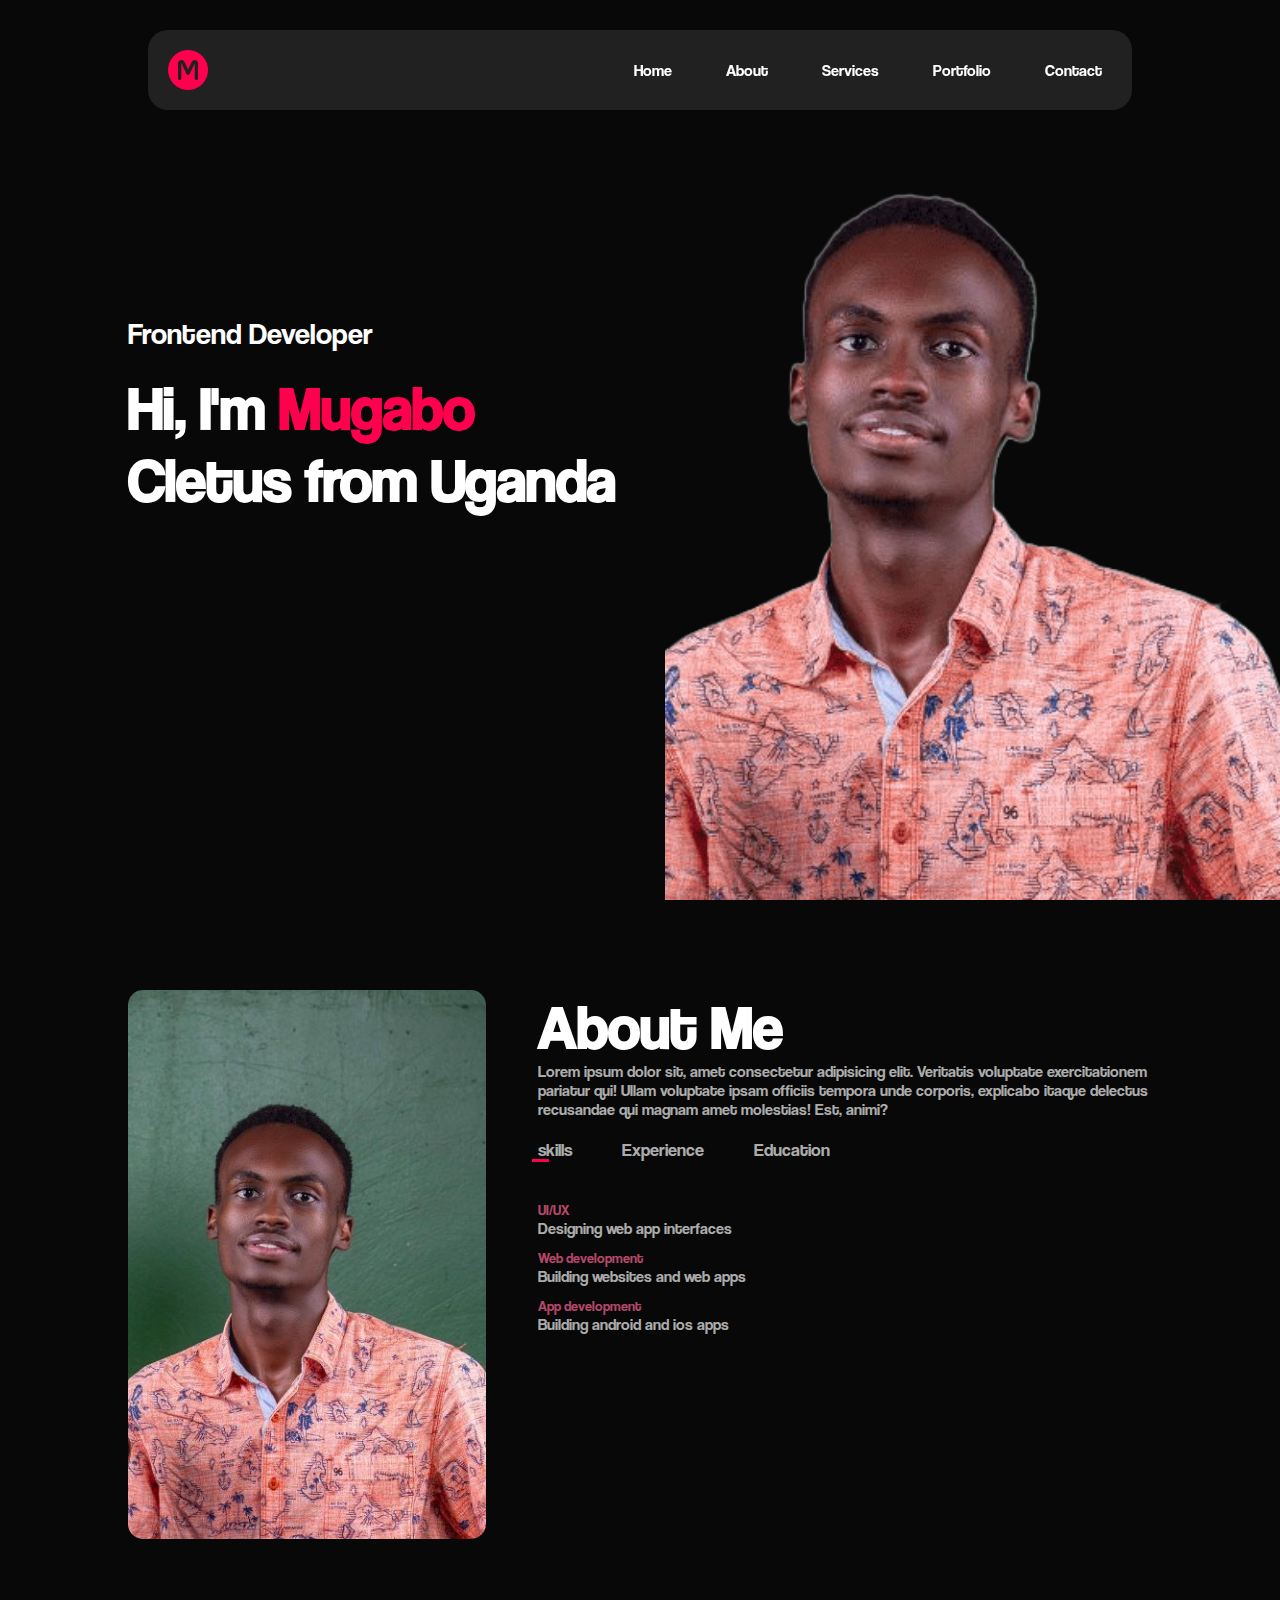
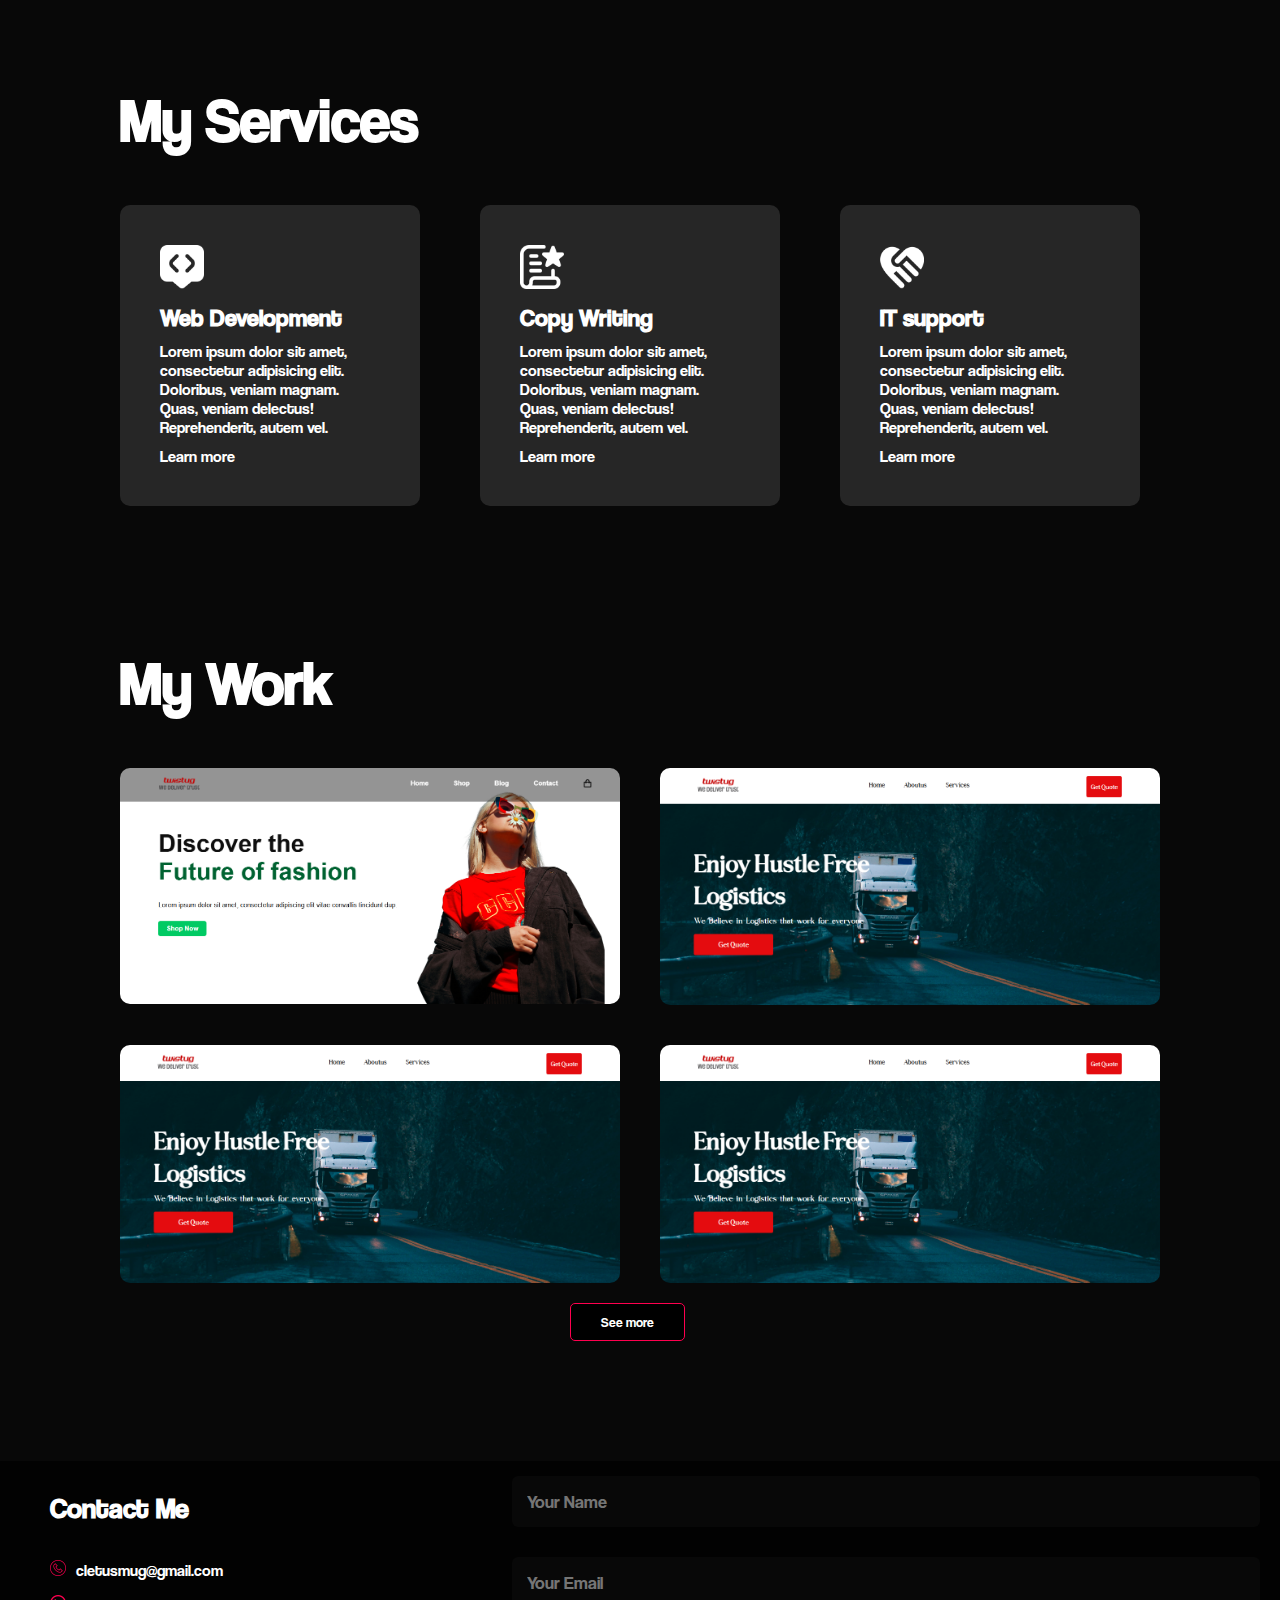
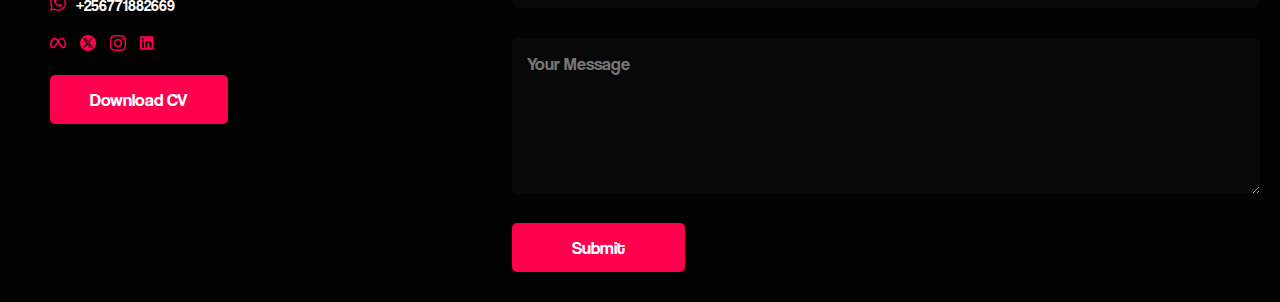
==== index.html @ c0d627b8 "added links" ====
<!DOCTYPE html>
<html lang="en">
<head>
    <meta charset="UTF-8">
    <meta name="viewport" content="width=device-width, initial-scale=1.0">
    <title>Document</title>
    <link rel="stylesheet" href="style.css">
</head>
<body>
    <section id="header">
        <div class="container">
            <nav>
                <img src="Images/circle-m6.png" alt="" class="logo">
                <ul>
                    <li><a href="#">Home <span></span></a></li>
                    <li><a href="#about">About <span></span></a></li>
                    <li><a href="#container">Services <span></span></a></li>
                    <li><a href="#Work">Portfolio <span></span></a></li>
                    <li><a href="#Form">Contact <span></span></a></li>
                </ul>
            </nav>
            <div class="header-text">
                <p>Frontend Developer</p>
                <h1>Hi, I'm <span>Mugabo</span><br>Cletus from Uganda</h1>
            </div>
        </div>
    </section>

    <!-- about me -->
    <section id="about">
        <div class="container">
            <div class="row">
                <div class="about-col1">
                    <img src="Images/mee.jpg" alt="" srcset="">
                </div>
                <div class="about-col2">
                    <h1 class="sub-title">About Me</h1>
                    <p>Lorem ipsum dolor sit, amet consectetur adipisicing elit.
                         Veritatis voluptate exercitationem pariatur qui! Ullam voluptate
                          ipsam officiis tempora unde corporis, explicabo itaque delectus recusandae qui magnam amet molestias! Est, animi?</p>

                        <div class="tab-titles">
                            <p class="tab-links active-link" onclick="opentab('skills')">skills</p>
                            <p class="tab-links" onclick="opentab('experience')">Experience</p>
                            <p class="tab-links" onclick="opentab('education')">Education</p>
                        </div>
                        <div class="tab-contents active-tab" id="skills">
                            <ul>
                                <li><span>UI/UX</span><br>Designing web app interfaces</li>
                                <li><span>Web development</span><br>Building websites and web apps</li>
                                <li><span>App development</span><br>Building android and ios apps</li>
                            </ul>
                        </div>
                        <div class="tab-contents" id="experience">
                            <ul>
                                <li><span>UI/UX</span><br>Designing web app interfaces</li>
                                <li><span>Web development</span><br>Building websites and web apps</li>
                                <li><span>App development</span><br>Building android and ios apps</li>
                            </ul>
                        </div>
                        <div class="tab-contents" id="education">
                            <ul>
                                <li><span>UI/UX</span><br>Designing web app interfaces</li>
                                <li><span>Web development</span><br>Building websites and web apps</li>
                                <li><span>App development</span><br>Building android and ios apps</li>
                            </ul>
                        </div>
                </div>
            </div>
        </div>
    </section>

    <!-- Services -->
     <section id="container">
        <h1 class="sub-title">My Services</h1>
        <div class="services-list">
           <div>
                <img src="Images/message-code.png" alt="">
                <h2>Web Development</h2>
                <p>Lorem ipsum dolor sit amet, consectetur adipisicing elit. Doloribus, veniam magnam. Quas, veniam delectus! Reprehenderit, autem vel.</p>
                <a href="#">Learn more</a>
           </div>
           <div>
                <img src="Images/features.png" alt="">
                <h2>Copy Writing</h2>
                <p>Lorem ipsum dolor sit amet, consectetur adipisicing elit. Doloribus, veniam magnam. Quas, veniam delectus! Reprehenderit, autem vel.</p>
                <a href="#">Learn more</a>
            </div>
            <div>
                <img src="Images/heart-partner-handshake.png" alt="">
                <h2>IT support</h2>
                <p>Lorem ipsum dolor sit amet, consectetur adipisicing elit. Doloribus, veniam magnam. Quas, veniam delectus! Reprehenderit, autem vel.</p>
                <a href="#">Learn more</a>
             </div>

        </div>
     </section>

        <!-- My work -->
        <section id="Work">
            <h1 class="min-title">My Work</h1>
            <div class="work-list">
               <div class="list">
                    <img src="Images/proj-1.png" alt="">
                    <div class="Layer">
                        <h1>Logistics website</h1>
                        <p>Lorem ipsum dolor sit amet, consectetur adipisicing elit. Doloribus, veniam magnam.</p>
                        <a href=""><img src="Images/link-horizontal.png" alt=""></a>
                    </div>
               </div>
               <div class="list">
                    <img src="Images/proj 2.png" alt="">
                    <div class="Layer">
                        <h1>Logistics website</h1>
                        <p>Lorem ipsum dolor sit amet, consectetur adipisicing elit. Doloribus, veniam magnam.</p>
                        <a href=""><img src="Images/link-horizontal.png" alt=""></a>
                    </div>
                </div>
                <div class="list">
                    <img src="Images/proj 2.png" alt="">
                    <div class="Layer">
                        <h1>Logistics website</h1>
                        <p>Lorem ipsum dolor sit amet, consectetur adipisicing elit. Doloribus, veniam magnam.</p>
                        <a href=""><img src="Images/link-horizontal.png" alt=""></a>
                    </div>
                 </div>
                 <div class="list">
                    <img src="Images/proj 2.png" alt="">
                    <div class="Layer">
                        <h1>Logistics website</h1>
                        <p>Lorem ipsum dolor sit amet, consectetur adipisicing elit. Doloribus, veniam magnam.</p>
                        <a href=""><img src="Images/link-horizontal.png" alt=""></a>
                    </div>
                 </div>
            </div>
            <button>See more</button>
         </section>

         <section class="SignUp" id="Form">
            <div class="left-col">
                <h1>Contact Me</h1>
                <p> <img src="Images/circle-phone.png" alt="">cletusmug@gmail.com</p>
                <p><img src="Images/whatsapp-16.png" alt="">+256771882669</p>
                <div class="socials">
                    <a href="#"><img src="Images/meta.png" alt=""></a>
                    <a href="#"><img src="Images/twitter-alt-circle.png" alt=""></a>
                    <a href="#"><img src="Images/instagram-16.png" alt=""></a>
                    <a href="#"><img src="Images/linkedin-16.png" alt=""></a>
                </div>
                <a href="CV.pdf" class="btn" download="btn btn--download">Download CV</a>
            </div>
            <div class="right-col">
                <form name="submit-to-google-sheet">
                    <input type="text" name="Name" placeholder="Your Name" required>
                    <input type="email" name="Email" placeholder="Your Email" required>
                    <textarea name="Message" rows="6" placeholder="Your Message"></textarea>
                    <button type="submit" class="btn">Submit</button>
                </form>
                <span id="msg"></span>
            </div>
         </section>

    <script>
        var tablinks = document.getElementsByClassName("tab-links");
        var tabcontents = document.getElementsByClassName("tab-contents");

        function opentab(tabname){
            for(tablink of tablinks){
                tablink.classList.remove("active-link");
            }

            for(tabcontent of tabcontents){
                tabcontent.classList.remove("active-tab");
            }
            event.currentTarget.classList.add("active-link");
            document.getElementById(tabname).classList.add("active-tab");
        }

    </script>
</body>
</html>
---- style.css ----
@font-face {
    font-family: myFont;
    src: url(coolvetica\ rg.otf);
}

*{
    padding: 0;
    margin: 0;
    box-sizing: border-box;
    font-family: myFont;
}

body{
    background: #080808;
    color: #ffffff;
}

#header{
    width: 100%;
    height: 100vh;
    background-image: url(Images/mee.png);
    background-position: right;
    background-size: contain;
    background-repeat: no-repeat;
}

.container{
    padding: 10px 10%;
}

nav{
    display: flex;
    justify-content: space-between;
    align-items: center;
    flex-wrap: wrap;
    background: hsl(0 0% 100% / 0.1);
    backdrop-filter: blur(1rem);
    margin: 20px;
    border-radius: 20px;
}

.logo{
    width: 80px;
    padding: 20px;
    height: auto;
}

nav ul li{
    display: inline-block;
    list-style: none;
    margin: 10px 20px;
}

nav ul li a{
    color: #ffffff;
    text-decoration: none;
    font-size: 16px;
    position: relative;
    margin-right: 10px;
}

nav ul li a:hover{
    color: #ff004f;
}

nav ul li a span{
    position: absolute;
    margin-top: 20px;
    width: 100%;
    height: 100%;
    height: 3px;
    background: #ff004f;
    top: 0;
    left: 0;
    z-index: -1;
    border-bottom: 2px solid #ff004f;
    border-radius: 10px;
    transform: scale(0) translateY(50px);
    opacity: 0;
    transition: 0.5s;
}

nav ul li a:hover span{
    transform: scale(1) translateY(0);
    opacity: 1;
}

/* nav ul li a::after{
    content: '';
    width: 0;
    height: 3px;
    background: #ff004f;
    position: absolute;
    top: 0;
    bottom: -2px;
    margin: 20px;
    margin-right: 100px;
    transition: 0.5s;
}

nav ul li a:hover::after{
    width: 100%;
} */

.header-text{
    margin-top: 20%;
    font-size: 30px;
}

.header-text h1{
    margin-top: 20px;
    font-size: 60px;
}

.header-text span{
    color: #ff004f;
}

/* ---------About me-------- */

#about{
    padding: 80px 0;
    color: #ababab;
}
.row{
    display: flex;
    justify-content: space-between;
    flex-wrap: wrap;
}

.about-col1{
    flex-basis: 35%;
}

.about-col2{
    flex-basis: 60%;
}

.about-col1 img{
    width: 100%;
    border-radius: 15px;
}

.sub-title{
    font-size: 60px;
    font-weight: 600;
    color: #ffffff;
}

.tab-titles{
    display: flex;
    margin: 20px 0 40px;
}

.tab-links{
    margin-right: 50px;
    font-size: 18px;
    font-weight: 500;
    cursor: pointer;
    position: relative;
}

.tab-links::after{
    content: '';
    width: 0;
    height: 3px;
    background: #ff004f;
    position: absolute;
    margin-top: 20px;
    margin-left: -40px;
    top: 0;
    bottom: -8px;
    transition: 0.6s;
}
.tab-links.active-link::after{
    width: 50%;
}

.tab-contents ul li{
    list-style: none;
    margin: 10px 0;
}

.tab-contents ul li span{
    color: #b54769;
    font-size: 14px;
}

.tab-contents{
    display: none;
}

.tab-contents.active-tab{
    display: block;
}

/* ---------Services-------- */

#container{
    padding: 120px;
    padding-top: 50px;
}

.services-list{
    /* display: flex;
    align-items: center;
    justify-content: space-between; */
    display: grid;
    grid-template-columns: repeat(auto-fit, minmax(250px, 1fr));
    grid-gap: 40px;
    margin-top: 50px;

}

.services-list div{
    width: 300px;
    background: #262626;
    font-size: 16px;
    font-weight: 400;
    padding: 40px;
    border-radius: 10px;
    transition: 0.5s ease;
}

.services-list div img{
    width: 20%;
    height: auto;
    padding-bottom: 10px;
}

.services-list div a{
    color: #ffffff;
    text-decoration: none;
    padding-top: 10px;
    cursor: pointer;
}

.services-list div p{
    padding-top: 10px; 
    padding-bottom: 10px;
}

.services-list div:hover{
    background: #ff004f;
    transform: scale(1.15);
}

/* ------Work----- */

#Work{
    padding: 120px;
    padding-top: 20px;
}

.min-title{
    font-size: 60px;
    font-weight: 600;
    color: #ffffff;
}
.work-list{
    display: grid;
    grid-template-columns: repeat(auto-fit, minmax(340px, 1fr));
    grid-gap: 40px;
    margin-top: 50px;
}

.list img{
    width: 100%;
    border-radius: 10px;
    display: block;
    
}

.Work .list{
    position: relative;
    overflow: hidden;
    border-radius: 10px;
}

#Work button{
    display: inline-block;
    justify-content: center;
    margin-left: 450px;
    align-items: center;
    background: #000000;
    color: #ffffff;
    padding: 10px 30px;
    border: 1px solid #ff004f;
    border-radius: 5px;
    cursor: pointer;
    margin-top: 20px;
}

.Layer{
    width: 100%;
    height: 0;
    background: linear-gradient(rgba(0,0,0,0.6), #ff004f);
    border-radius: 10px;
    position: relative;
    top: -250px;
    bottom: 0;
    display: flex;
    justify-content: center;
    align-items: center;
    flex-direction: column;
    overflow: hidden;
    padding: 0 40px;
    text-align: center;
    transition: height 0.5s;
}
.Layer img{
    width: 20px;
    height: auto;
    margin-top: 20px;
}

.Layer h1{
    margin-bottom: 10px;
}

/* .list:hover img{
    transform: scale(1.1);
} */

.list:hover .Layer{
    height: 75%;
}


/* ------contact form--------- */
.SignUp{
    width: 100%;
    position: absolute;
    background-color: #020202;
    display: flex;
    justify-content: space-between;
  }

  .left-col{
    flex-basis: 35%;
    padding-left: 50px;
    padding-top: 30px;
    align-items: center;
  }

  .left-col p{
    padding-top: 5px;
    padding-bottom: 10px;
    cursor: pointer;
  }

  .left-col h1{
    font-size: 40px;
    font-weight: bold;
  }
  .left-col img{
    padding-right: 10px;
  }

  .socials{
    padding: 10px;
    padding-left: 0;
    transition: 0.5s;
  }

  .socials a img:hover{
    transform: scale(1.2);
  }

  .right-col{
    flex-basis: 60%;
  }
  
  .left-col h1{
    font-size: 28px;
    font-weight: bold;
    color: #ffffff;
    padding-bottom: 30px;
  }

  .btn{
    display: inline-block;
    background: #ff004f;
    margin-left: 0;
  }

  .right-col{
    width: 100%;
    padding-right: 20px;
  }
  
  form input, form textarea{
    width: 100%;
    border: 0;
    outline: none;
    background: #080808;
    padding: 15px;
    margin: 15px 0;
    color: #ffffff;
    font-size: 18px;
    border-radius: 6px;
  }
  form .btn{
    padding: 14px 60px;
    font-size: 18px;
    margin-top: 10px;
    margin-bottom: 30px;
    cursor: pointer;
    color: #ffffff;
    border: none;
    border-radius: 5px;
  }
  .left-col .btn{
        padding: 14px 40px;
        font-size: 18px;
        text-decoration: none;
        margin-top: 10px;
        margin-bottom: 30px;
        cursor: pointer;
        color: #ffffff;
        border: none;
        border-radius: 5px;
  }

  .right-col h2{
    font-size: 28px;
    font-weight: 500;
    color: #ce2c2c;
  }

  #msg{
    color: #61b752;
    padding-top: -10px;
    display: block;
  }
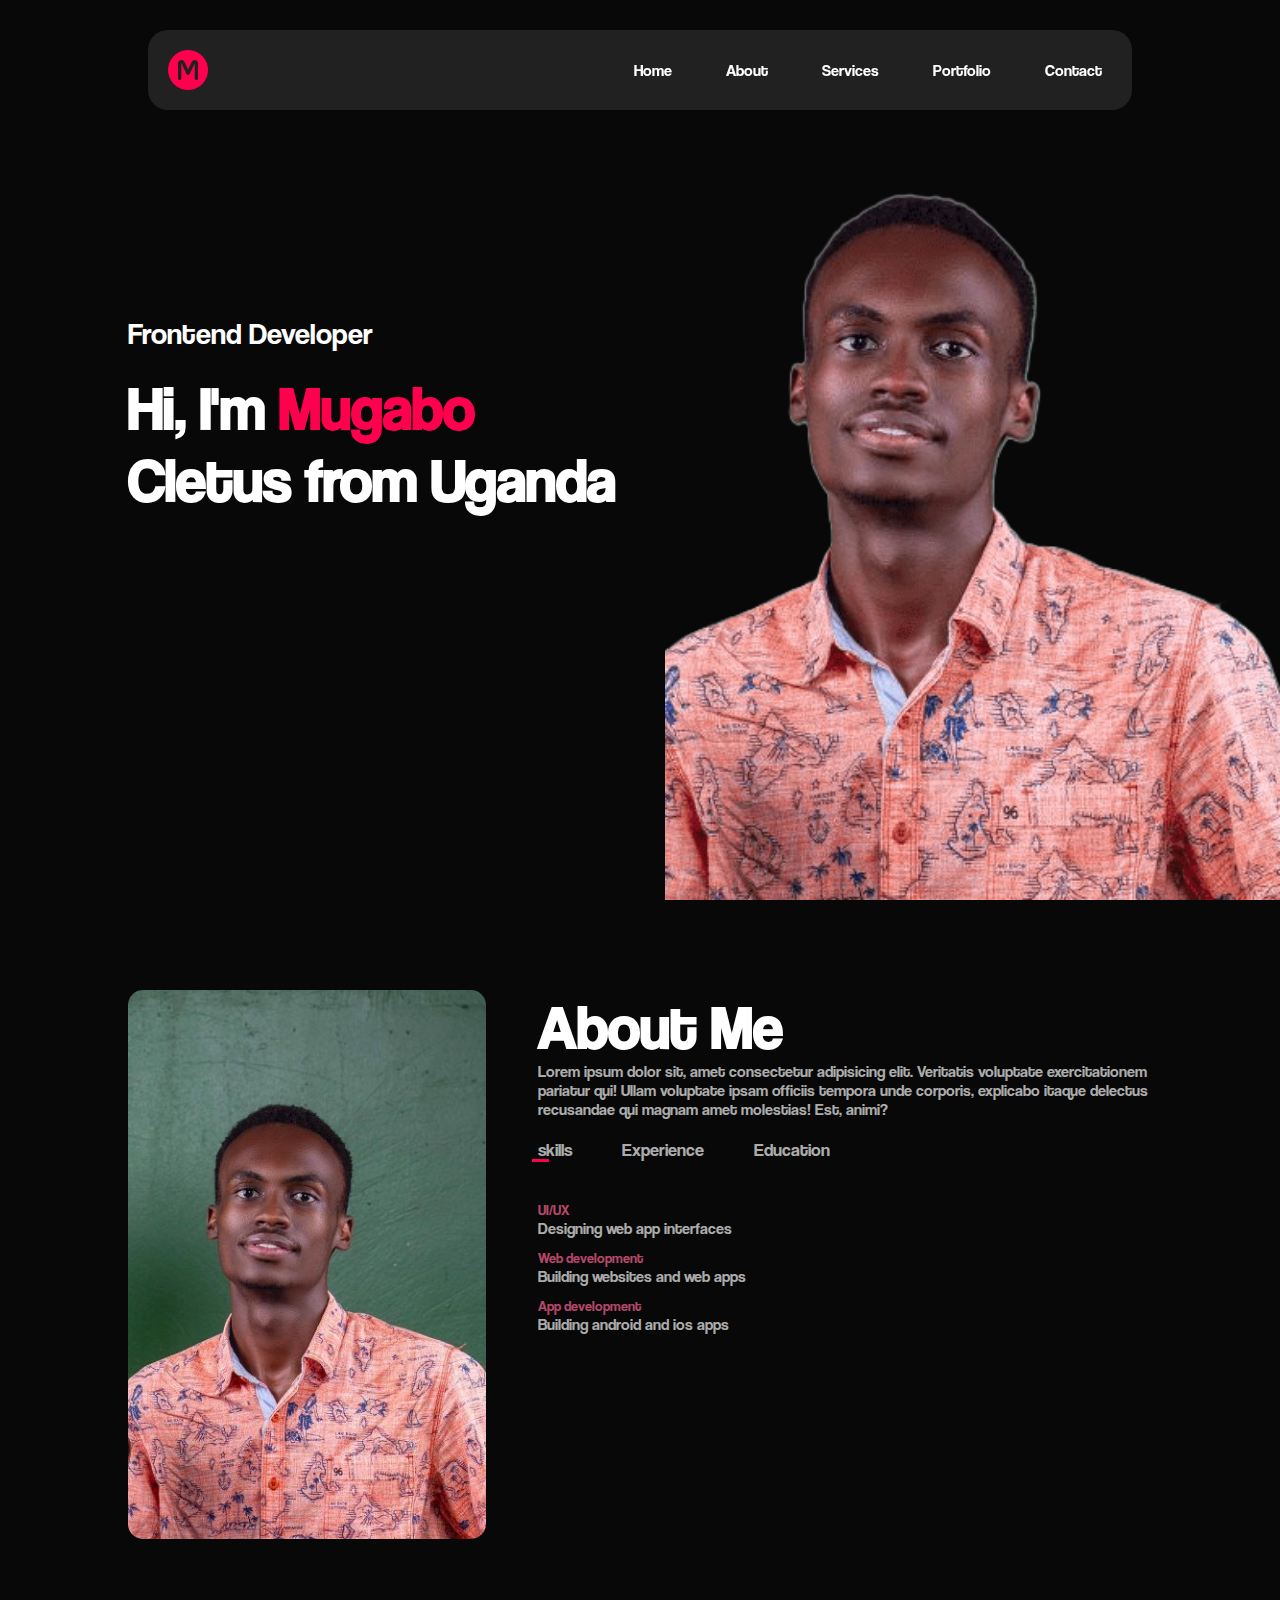
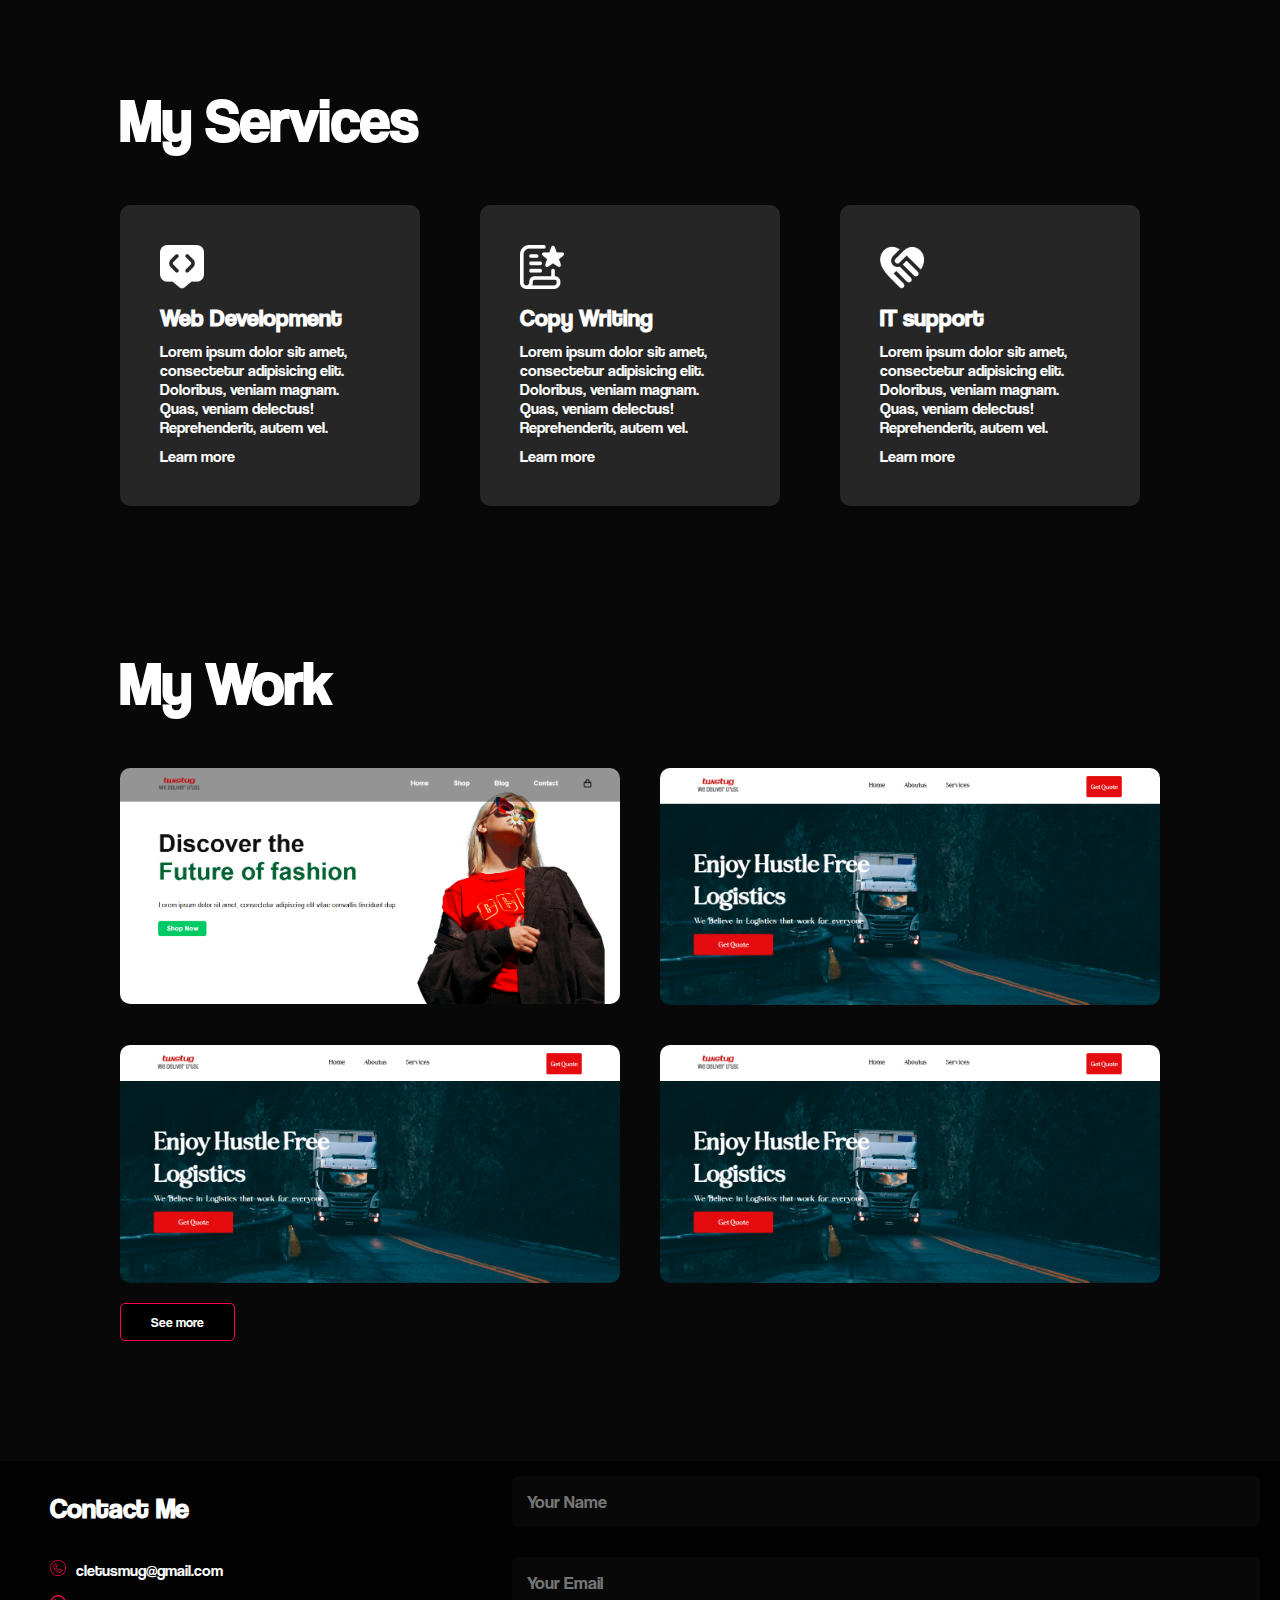
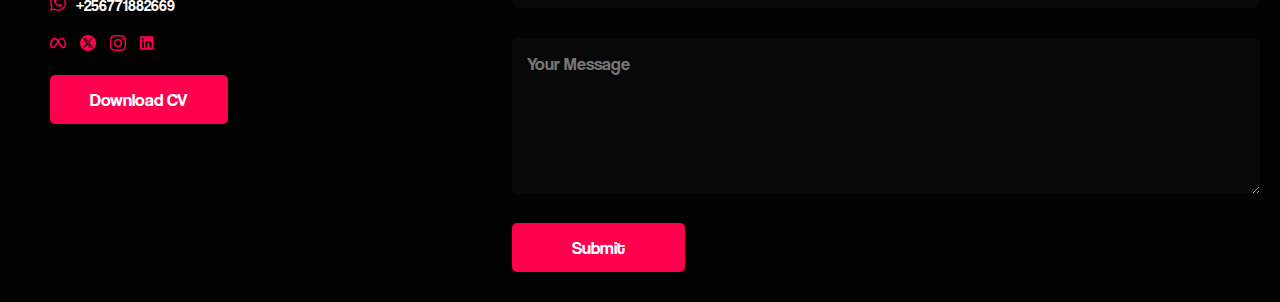
==== commit 5fc1d5ff: "responsive navbar" ====
--- a/index.html
+++ b/index.html
@@ -10,13 +10,24 @@
     <section id="header">
         <div class="container">
             <nav>
-                <img src="Images/circle-m6.png" alt="" class="logo">
-                <ul>
+                
+                <ul class="sidebar">
+                    <li onclick=hideSidebar()><a href="#"><svg xmlns="http://www.w3.org/2000/svg" height="24px" viewBox="0 -960 960 960" width="24px" fill="#e8eaed"><path d="m256-200-56-56 224-224-224-224 56-56 224 224 224-224 56 56-224 224 224 224-56 56-224-224-224 224Z"/></svg></a></li>
+                    <img src="Images/circle-m6.png" alt="" class="logo">
                     <li><a href="#">Home <span></span></a></li>
                     <li><a href="#about">About <span></span></a></li>
                     <li><a href="#container">Services <span></span></a></li>
                     <li><a href="#Work">Portfolio <span></span></a></li>
                     <li><a href="#Form">Contact <span></span></a></li>
+                </ul>
+                <img src="Images/circle-m6.png" alt="" class="logo">
+                <ul>
+                    <li class="hideOnMobile"><a href="#">Home <span></span></a></li>
+                    <li class="hideOnMobile"><a href="#about">About <span></span></a></li>
+                    <li class="hideOnMobile"><a href="#container">Services <span></span></a></li>
+                    <li class="hideOnMobile"><a href="#Work">Portfolio <span></span></a></li>
+                    <li class="hideOnMobile"><a href="#Form">Contact <span></span></a></li>
+                    <li class="menu-btn" onclick=showSidebar()><a href="#"><svg xmlns="http://www.w3.org/2000/svg" height="24px" viewBox="0 -960 960 960" width="24px" fill="#e8eaed"><path d="M120-240v-80h720v80H120Zm0-200v-80h720v80H120Zm0-200v-80h720v80H120Z"/></svg></a></li>
                 </ul>
             </nav>
             <div class="header-text">
@@ -176,6 +187,16 @@
             document.getElementById(tabname).classList.add("active-tab");
         }
 
+        function showSidebar(){
+            const sidebar = document.querySelector('.sidebar');
+            sidebar.style.display ="flex";
+        }
+
+        function hideSidebar(){
+            const sidebar = document.querySelector('.sidebar');
+            sidebar.style.display ="none";
+        }
+
     </script>
 </body>
 </html>--- a/style.css
+++ b/style.css
@@ -116,6 +116,36 @@
     color: #ff004f;
 }
 
+
+/* -----side bar----- */
+.menu-btn{
+    display: none;
+}
+.sidebar{
+    position: fixed;
+    top: 0;
+    right: 0;
+    height: 100vh;
+    width: 250px;
+    z-index: 999;
+    color: #020202;
+    background-color: #0000004f;
+    box-shadow: -10px 0 10px rgba(0,0,0,0.1);
+    backdrop-filter: blur 10px;
+    display: none;
+    flex-direction: column;
+    align-items: flex-start;
+    justify-content: flex-start;
+
+}
+.sidebar li{
+    width: 100%;
+}
+.sidebar a{
+    width: 100%; 
+}
+
+
 /* ---------About me-------- */
 
 #about{
@@ -280,7 +310,6 @@
 #Work button{
     display: inline-block;
     justify-content: center;
-    margin-left: 450px;
     align-items: center;
     background: #000000;
     color: #ffffff;
@@ -432,4 +461,25 @@
     color: #61b752;
     padding-top: -10px;
     display: block;
+  }
+
+   /* ------------Tablet screen---------- */
+  @media(max-width:800px){
+    .hideOnMobile{
+        display: none;
+    }
+    .menu-btn{
+        display: flex;
+    }
+    /* ---work section */
+    #Work button{
+        display: block;
+    }
+  }
+
+  /* ------------phone screen---------- */
+  @media(max-width:400px){
+    .hideOnMobile{
+        width: 100%;
+    }
   }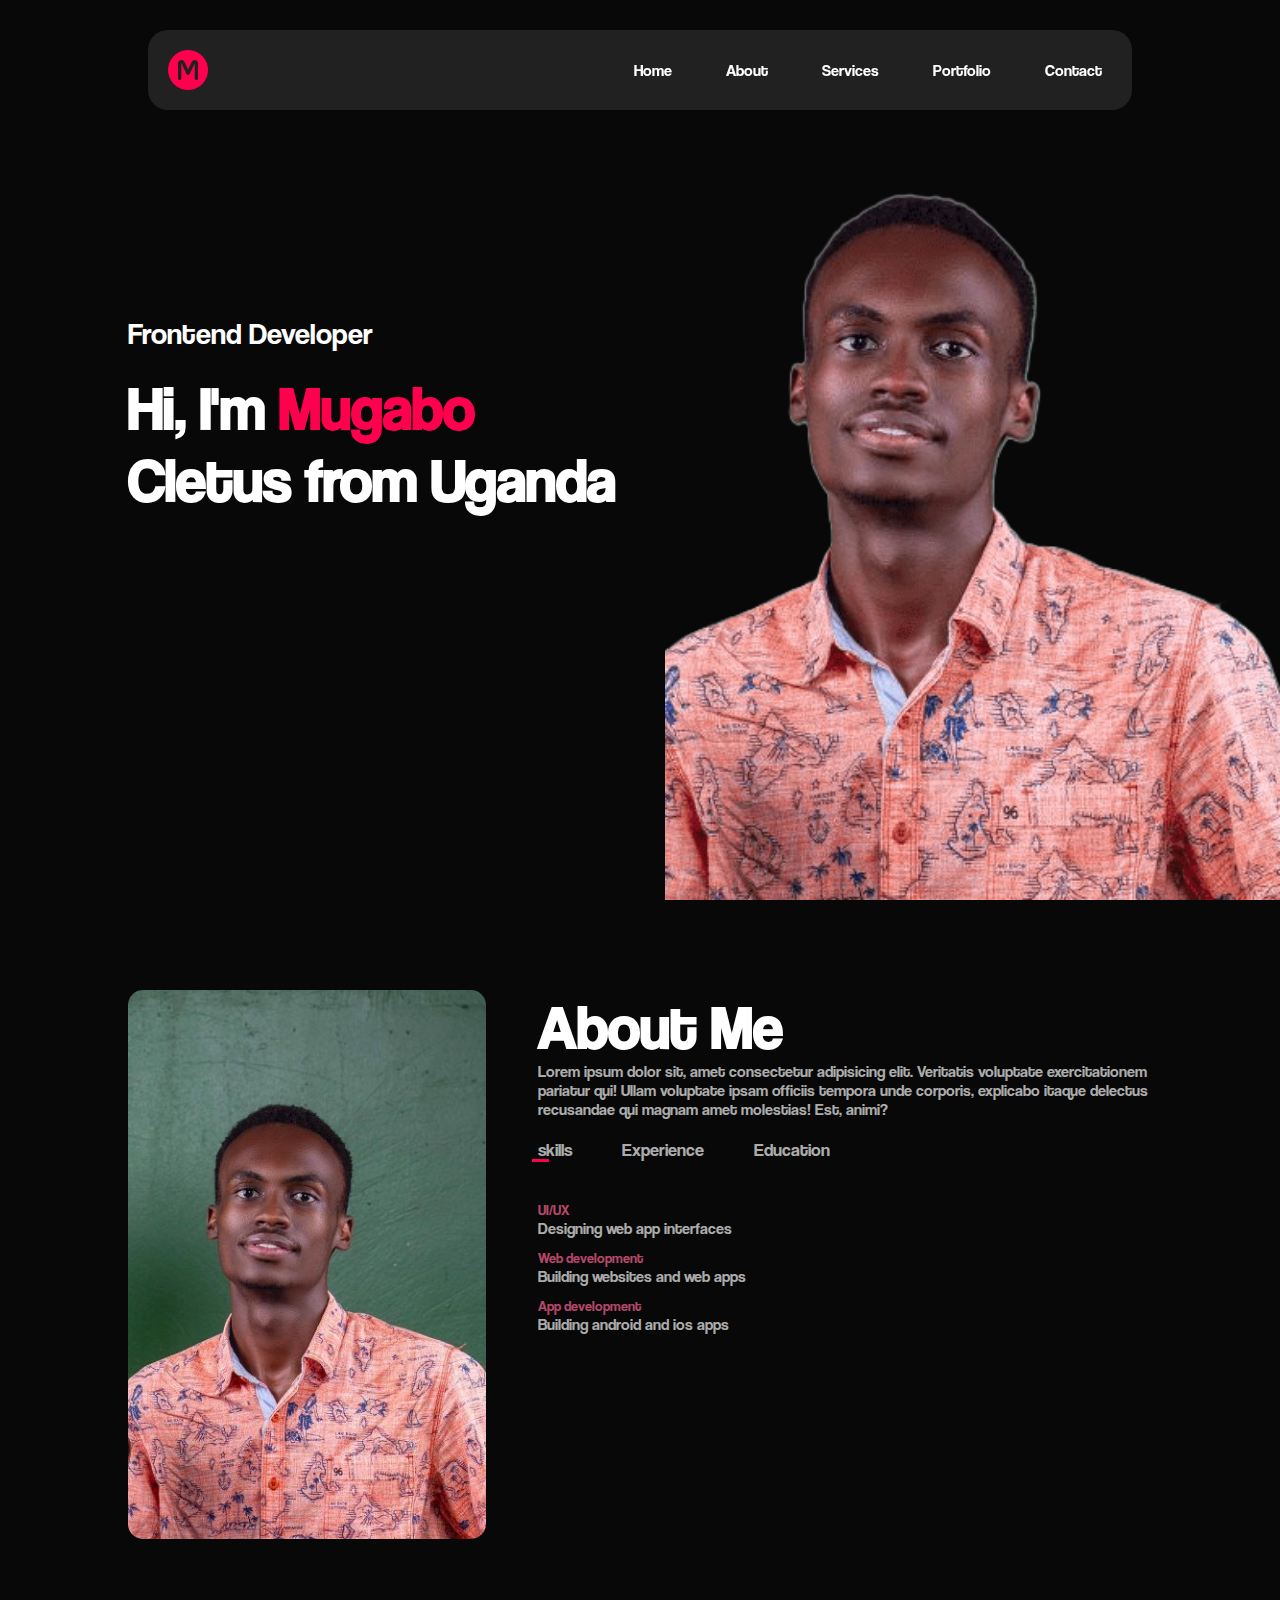
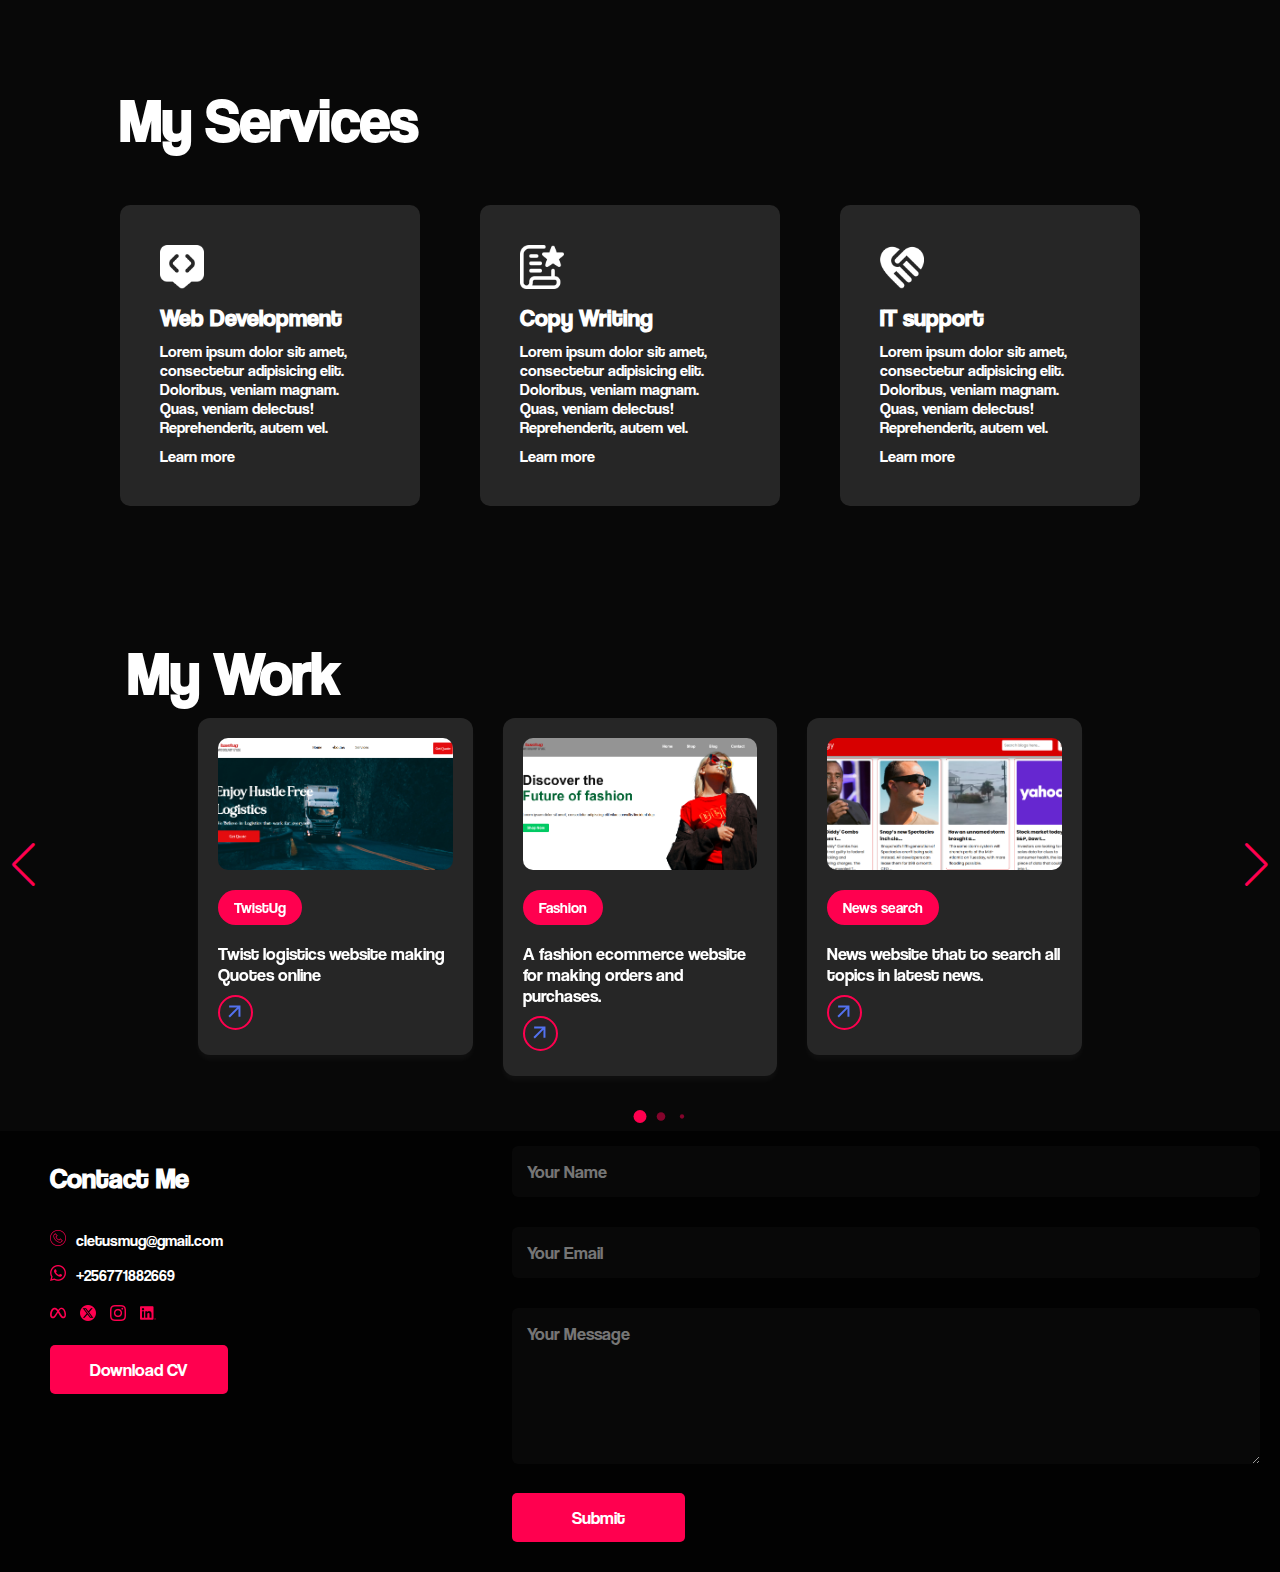
==== commit d48982f1: "Made changes to the work page" ====
--- a/index.html
+++ b/index.html
@@ -3,7 +3,9 @@
 <head>
     <meta charset="UTF-8">
     <meta name="viewport" content="width=device-width, initial-scale=1.0">
+    <link rel="stylesheet" href="https://cdn.jsdelivr.net/npm/swiper@11/swiper-bundle.min.css">
     <title>Document</title>
+
     <link rel="stylesheet" href="style.css">
 </head>
 <body>
@@ -108,7 +110,7 @@
      </section>
 
         <!-- My work -->
-        <section id="Work">
+        <!-- <section id="Work">
             <h1 class="min-title">My Work</h1>
             <div class="work-list">
                <div class="list">
@@ -145,7 +147,58 @@
                  </div>
             </div>
             <button>See more</button>
-         </section>
+         </section> -->
+         <div class="container swiper">
+            <h1 class="min-title">My Work</h1>
+            <div class="card-wrapper ">
+                <ul class="card-list swiper-wrapper">
+                    <li class="card-item swiper-slide">
+                        <a href="#" class="card-link swiper-slide">
+                            <img src="Images/proj 2.png" alt="" class="card-image">
+                            <p class="badge">TwistUg</p>
+                            <h2 class="card-title">Twist logistics website making Quotes online</h2>
+                            <button class="card-button"> <svg xmlns="http://www.w3.org/2000/svg" height="24px" viewBox="0 -960 960 960" width="24px" fill="#5372F0"><path d="M647-440H160v-80h487L423-744l57-56 320 320-320 320-57-56 224-224Z"/></svg></button>
+                        </a> 
+                    </li>    
+                    <li class="card-item swiper-slide">
+                        <a href="#" class="card-link swiper-slide">
+                            <img src="Images/proj-1.png" alt="" class="card-image">
+                            <p class="badge">Fashion</p>
+                            <h2 class="card-title">A fashion ecommerce  website for making orders and purchases.</h2>
+                            <button class="card-button"><svg xmlns="http://www.w3.org/2000/svg" height="24px" viewBox="0 -960 960 960" width="24px" fill="#5372F0"><path d="M647-440H160v-80h487L423-744l57-56 320 320-320 320-57-56 224-224Z"/></svg></button>
+                        </a> 
+                    </li>  
+                    <li class="card-item swiper-slide">
+                        <a href="#" class="card-link swiper-slide">
+                            <img src="Images/proj 3.png" alt="" class="card-image">
+                            <p class="badge">News search</p>
+                            <h2 class="card-title">News website that to search all topics in latest news.</h2>
+                            <button class="card-button"><svg xmlns="http://www.w3.org/2000/svg" height="24px" viewBox="0 -960 960 960" width="24px" fill="#5372F0"><path d="M647-440H160v-80h487L423-744l57-56 320 320-320 320-57-56 224-224Z"/></svg></button>
+                        </a> 
+                    </li>  
+                    <li class="card-item swiper-slide">
+                        <a href="#" class="card-link swiper-slide">
+                            <img src="Images/proj 3.png" alt="" class="card-image">
+                            <p class="badge">TwistUg</p>
+                            <h2 class="card-title">Twist logistics website making Quotes online</h2>
+                            <button class="card-button"><svg xmlns="http://www.w3.org/2000/svg" height="24px" viewBox="0 -960 960 960" width="24px" fill="#5372F0"><path d="M647-440H160v-80h487L423-744l57-56 320 320-320 320-57-56 224-224Z"/></svg></button>
+                        </a> 
+                    </li>  
+                    <li class="card-item swiper-slide">
+                        <a href="#" class="card-link swiper-slide">
+                            <img src="Images/proj-1.png" alt="" class="card-image">
+                            <p class="badge">TwistUg</p>
+                            <h2 class="card-title">Twist logistics website making Quotes online</h2>
+                            <button class="card-button"><svg xmlns="http://www.w3.org/2000/svg" height="24px" viewBox="0 -960 960 960" width="24px" fill="#5372F0"><path d="M647-440H160v-80h487L423-744l57-56 320 320-320 320-57-56 224-224Z"/></svg></button>
+                        </a> 
+                    </li>  
+                </ul>
+    
+                <div class="swiper-pagination"></div>
+                <div class="swiper-slide-button swiper-button-prev"></div>
+                <div class="swiper-slide-button swiper-button-next"></div>
+            </div>
+        </div>
 
          <section class="SignUp" id="Form">
             <div class="left-col">
@@ -171,7 +224,8 @@
             </div>
          </section>
 
-    <script>
+
+    <!-- <script>
         var tablinks = document.getElementsByClassName("tab-links");
         var tabcontents = document.getElementsByClassName("tab-contents");
 
@@ -197,6 +251,40 @@
             sidebar.style.display ="none";
         }
 
-    </script>
+    </script> -->
+    <script src="https://cdn.jsdelivr.net/npm/swiper@11/swiper-bundle.min.js"></script>
+    <script src="script.js"></script>   
+    <script>
+                new Swiper('.card-wrapper', {
+            loop: true,
+            spaceBetween: 30,
+
+            // If we need pagination
+            pagination: {
+                el: '.swiper-pagination',
+                clickable: true,
+                dynamicBullets: true
+            },
+
+            // Navigation arrows
+            navigation: {
+                nextEl: '.swiper-button-next',
+                prevEl: '.swiper-button-prev',
+            },
+
+            breakpoints:{
+                0:{
+                    slidesPerView:1
+                },
+                768:{
+                    slidesPerView:2
+                },
+                1024:{
+                    slidesPerView:3
+                }
+            }
+
+            }); 
+    </script>                   
 </body>
 </html>--- a/style.css
+++ b/style.css
@@ -129,7 +129,7 @@
     width: 250px;
     z-index: 999;
     color: #020202;
-    background-color: #0000004f;
+    background-color: #0000008e;
     box-shadow: -10px 0 10px rgba(0,0,0,0.1);
     backdrop-filter: blur 10px;
     display: none;
@@ -168,6 +168,7 @@
 
 .about-col1 img{
     width: 100%;
+    object-fit: contain;
     border-radius: 15px;
 }
 
@@ -277,7 +278,7 @@
 
 /* ------Work----- */
 
-#Work{
+/* #Work{
     padding: 120px;
     padding-top: 20px;
 }
@@ -345,16 +346,113 @@
 
 .Layer h1{
     margin-bottom: 10px;
-}
+} */
 
 /* .list:hover img{
     transform: scale(1.1);
 } */
 
-.list:hover .Layer{
+/* .list:hover .Layer{
     height: 75%;
-}
-
+} */
+
+
+/* -----New work----- */
+.card-wrapper{
+    max-width: 1100px;
+    margin: 0 60px 35px;
+    padding: 10px 10px;
+    overflow: hidden;
+}
+
+.min-title{
+    font-size: 60px;
+    font-weight: 600;
+    color: #ffffff;
+}
+
+.card-list .card-item{
+    list-style: none;
+}
+
+.card-list .card-item .card-link{
+    user-select: none;
+    /* width: 400px; */
+    display: block;
+    padding: 18px;
+    border-radius: 12px;
+    background-color: #262626;
+    text-decoration: none;
+    border: 2px solid transparent;
+    box-shadow: 0 5px 5px rgba(255, 255, 255, 0.03);
+    transition: 0.2s ease;
+}
+
+.card-list .card-item .card-link:hover{
+    border-color: #ff004f;
+}
+.card-list .card-item .card-link:active{
+    cursor: grabbing;
+}
+
+.card-list .card-link .card-image{
+    width: 100%;
+    aspect-ratio: 16 / 9;
+    object-fit: cover;
+    border-radius: 10px;
+}
+
+.card-list .card-link .badge{
+    color: #fff;
+    padding: 8px 16px;
+    font-size: 0.95rem;
+    font-weight: 500;
+    margin: 16px 0 18px;
+    background: #ff004f;
+    width: fit-content;
+    border-radius: 50px;
+}
+
+.card-list .card-link .card-title{
+    font-size: 18px;
+    font-weight: 200;
+    color: #fff;
+}
+
+.card-list .card-link .card-button{
+    height: 35px;
+    width: 35px;
+    color: #fff;
+    border-radius: 50%;
+    margin: 10px 0 5px;
+    background: none;
+    cursor: pointer;
+    border: 2px solid #ff004f;
+    transform: rotate(-45deg);
+    transition: 0.4s ease;
+}
+
+.card-list .card-link .card-button:hover{
+    color: #fff;
+    background: #ff004f;
+}
+
+.card-wrapper .swiper-pagination-bullet{
+    height: 13px;
+    width: 13px;
+    opacity: 0.5;
+    background: #ff004f;
+}
+
+.card-wrapper .swiper-pagination-bullet-active{
+    opacity: 1;
+    background: #ff004f;
+}
+
+.card-wrapper .swiper-slide-button{
+    color: #ff004f;
+    margin-top: -35px;
+}
 
 /* ------contact form--------- */
 .SignUp{
@@ -475,6 +573,39 @@
     #Work button{
         display: block;
     }
+     /* services */
+    #container{
+        padding: 50px;
+        padding-top: 50px;
+    }
+
+    /* services */
+    #Work{
+        padding: 20px;
+        padding-top: 20px;
+    }
+
+    .SignUp{
+        display: block;
+        margin: 10px;
+        justify-content: center;
+        align-items: flex-start;
+        width: 100%;
+    }
+    .left-col{
+        padding: 10px;
+    }
+    /* about me */
+    .about-col1 {
+        flex-basis: 100%;
+    }
+    .card-wrapper{
+        margin: 0 10px 25px;
+    }
+    .swiper-slide-button{
+        display: none;
+    }  
+
   }
 
   /* ------------phone screen---------- */
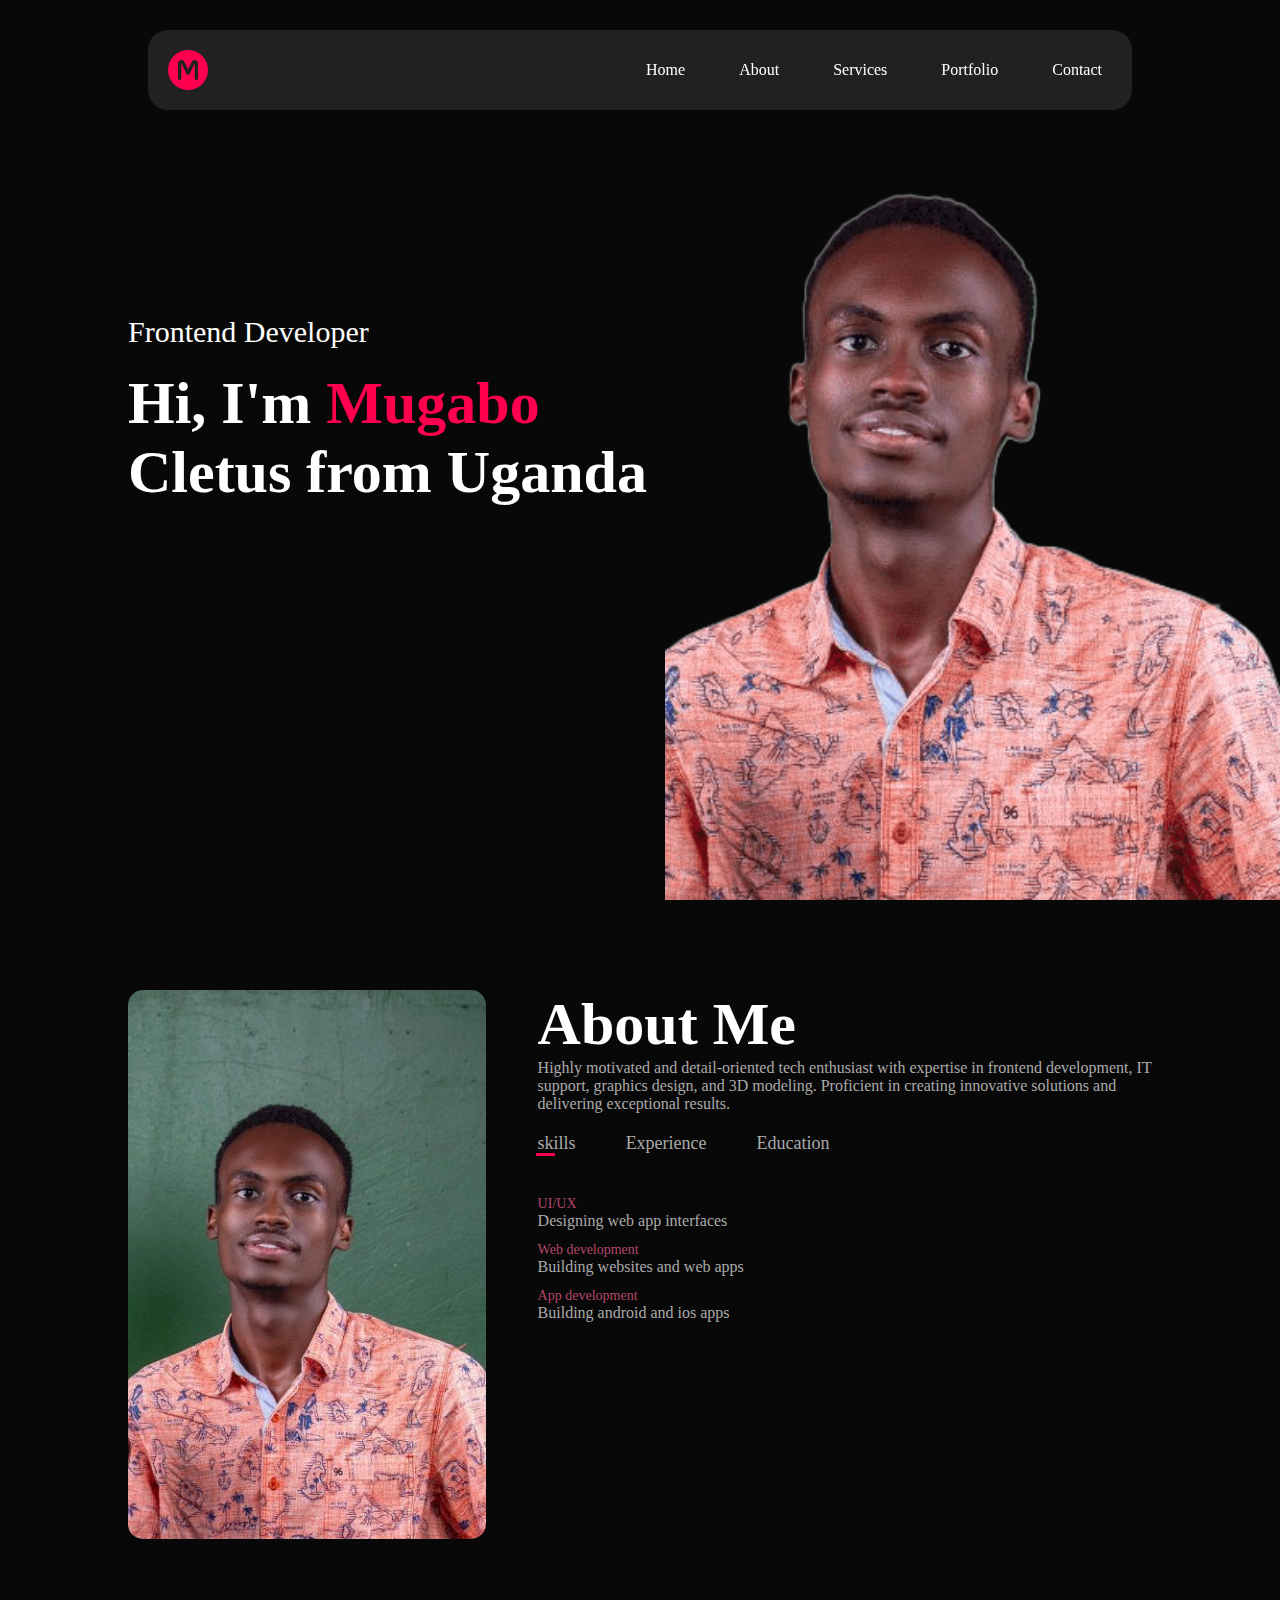
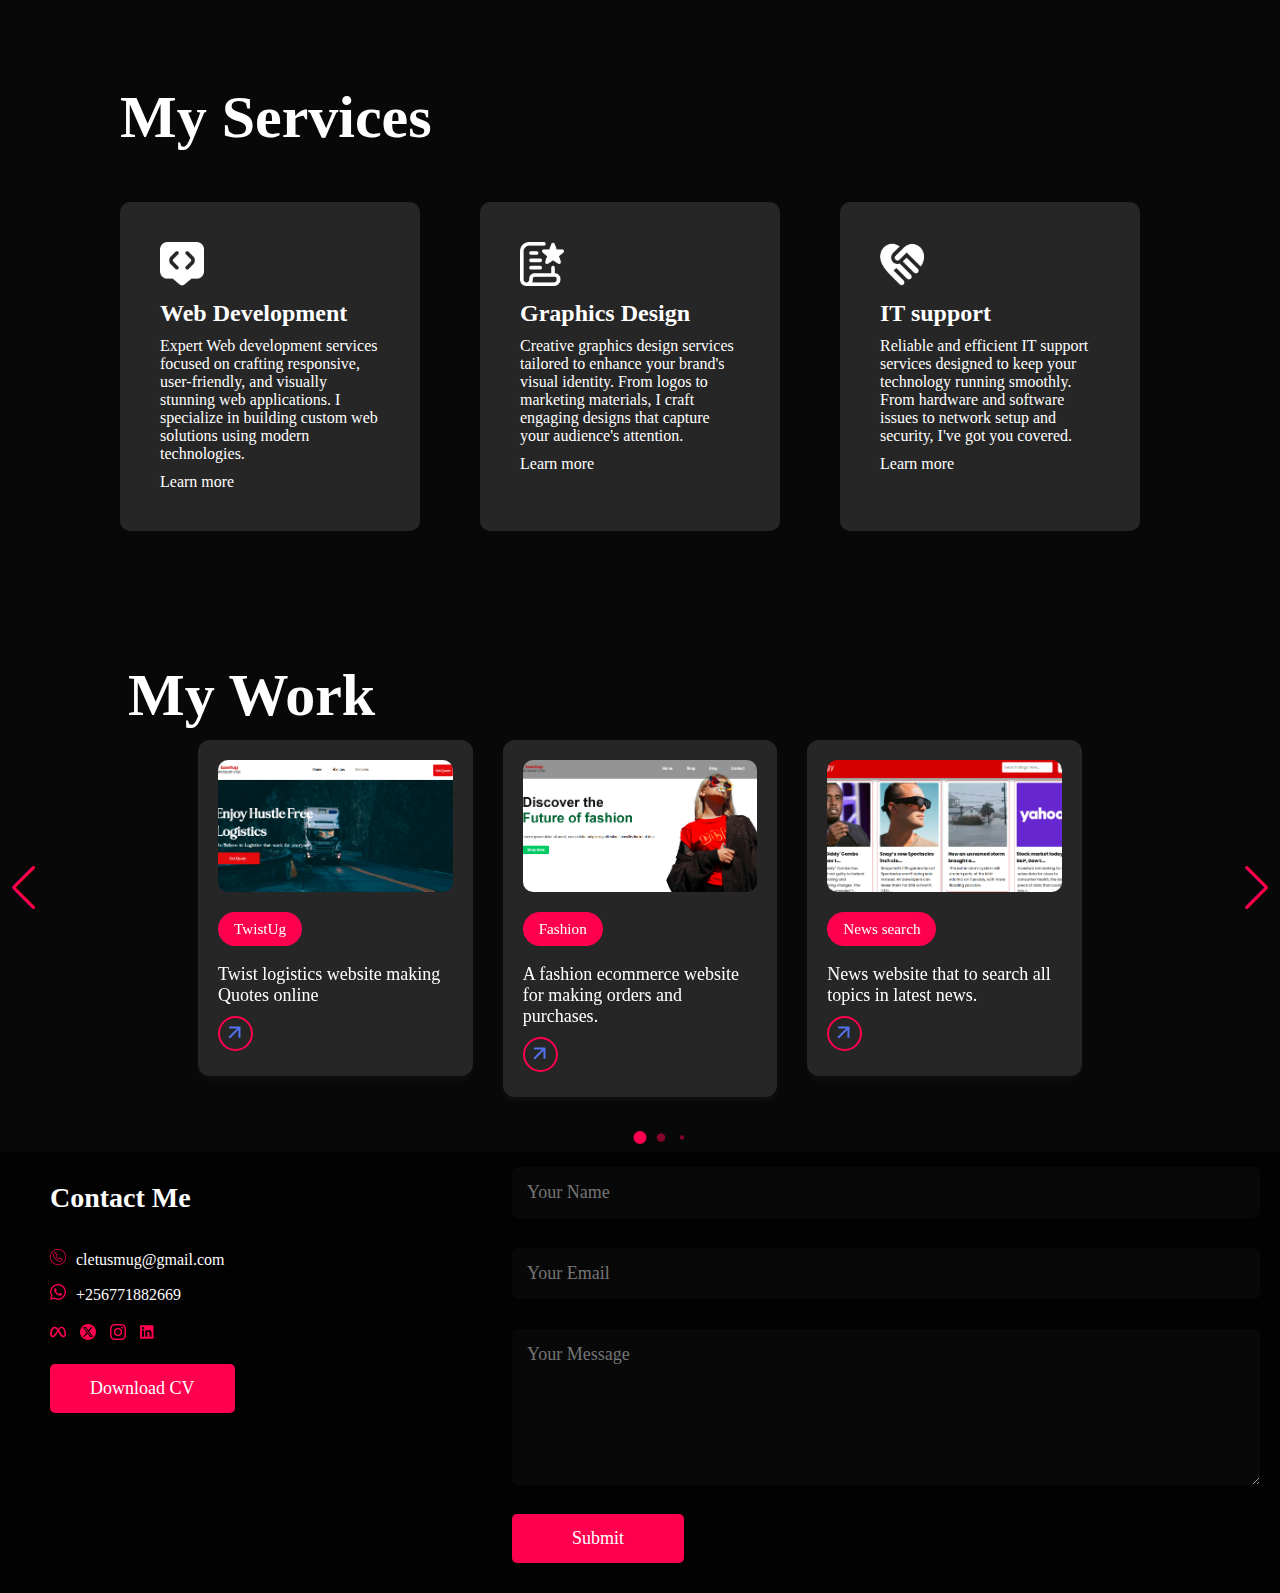
==== commit 3c8c993e: "added 3 new pages graphics, web and support." ====
--- a/index.html
+++ b/index.html
@@ -5,18 +5,18 @@
     <meta name="viewport" content="width=device-width, initial-scale=1.0">
     <link rel="stylesheet" href="https://cdn.jsdelivr.net/npm/swiper@11/swiper-bundle.min.css">
     <title>Document</title>
-
+    
     <link rel="stylesheet" href="style.css">
 </head>
 <body>
-    <section id="header">
+    <section id="header" class="header">
         <div class="container">
             <nav>
                 
                 <ul class="sidebar">
                     <li onclick=hideSidebar()><a href="#"><svg xmlns="http://www.w3.org/2000/svg" height="24px" viewBox="0 -960 960 960" width="24px" fill="#e8eaed"><path d="m256-200-56-56 224-224-224-224 56-56 224 224 224-224 56 56-224 224 224 224-56 56-224-224-224 224Z"/></svg></a></li>
                     <img src="Images/circle-m6.png" alt="" class="logo">
-                    <li><a href="#">Home <span></span></a></li>
+                    <li><a href="index.html">Home <span></span></a></li>
                     <li><a href="#about">About <span></span></a></li>
                     <li><a href="#container">Services <span></span></a></li>
                     <li><a href="#Work">Portfolio <span></span></a></li>
@@ -48,9 +48,8 @@
                 </div>
                 <div class="about-col2">
                     <h1 class="sub-title">About Me</h1>
-                    <p>Lorem ipsum dolor sit, amet consectetur adipisicing elit.
-                         Veritatis voluptate exercitationem pariatur qui! Ullam voluptate
-                          ipsam officiis tempora unde corporis, explicabo itaque delectus recusandae qui magnam amet molestias! Est, animi?</p>
+                    <p>Highly motivated and detail-oriented tech enthusiast with expertise in frontend development, IT support, graphics design, and 3D modeling. Proficient in creating innovative solutions and delivering exceptional results.
+                    </p>
 
                         <div class="tab-titles">
                             <p class="tab-links active-link" onclick="opentab('skills')">skills</p>
@@ -90,20 +89,22 @@
            <div>
                 <img src="Images/message-code.png" alt="">
                 <h2>Web Development</h2>
-                <p>Lorem ipsum dolor sit amet, consectetur adipisicing elit. Doloribus, veniam magnam. Quas, veniam delectus! Reprehenderit, autem vel.</p>
-                <a href="#">Learn more</a>
+                <p>Expert Web development services focused on crafting responsive, user-friendly, and visually stunning web applications. I specialize in building custom web solutions using modern technologies.
+                </p>
+                <a href="web.html">Learn more</a>
            </div>
            <div>
                 <img src="Images/features.png" alt="">
-                <h2>Copy Writing</h2>
-                <p>Lorem ipsum dolor sit amet, consectetur adipisicing elit. Doloribus, veniam magnam. Quas, veniam delectus! Reprehenderit, autem vel.</p>
-                <a href="#">Learn more</a>
+                <h2>Graphics Design</h2>
+                <p>Creative graphics design services tailored to enhance your brand's visual identity. From logos to marketing materials, I craft engaging designs that capture your audience's attention.</p>
+                <a href="graphics.html">Learn more</a>
             </div>
             <div>
                 <img src="Images/heart-partner-handshake.png" alt="">
                 <h2>IT support</h2>
-                <p>Lorem ipsum dolor sit amet, consectetur adipisicing elit. Doloribus, veniam magnam. Quas, veniam delectus! Reprehenderit, autem vel.</p>
-                <a href="#">Learn more</a>
+                <p>Reliable and efficient IT support services designed to keep your technology running smoothly. From hardware and software issues to network setup and security, I've got you covered.
+                </p>
+                <a href="support.html">Learn more</a>
              </div>
 
         </div>
@@ -148,7 +149,7 @@
             </div>
             <button>See more</button>
          </section> -->
-         <div class="container swiper">
+         <div class="container swiper" id="Work">
             <h1 class="min-title">My Work</h1>
             <div class="card-wrapper ">
                 <ul class="card-list swiper-wrapper">
--- a/style.css
+++ b/style.css
@@ -7,7 +7,10 @@
     padding: 0;
     margin: 0;
     box-sizing: border-box;
-    font-family: myFont;
+    font-family: Poppins;
+}
+html{
+    scroll-behavior: smooth;
 }
 
 body{
@@ -276,6 +279,11 @@
     transform: scale(1.15);
 }
 
+.services-list div a:hover{
+    text-decoration: underline;
+    color: #fff;
+}
+
 /* ------Work----- */
 
 /* #Work{
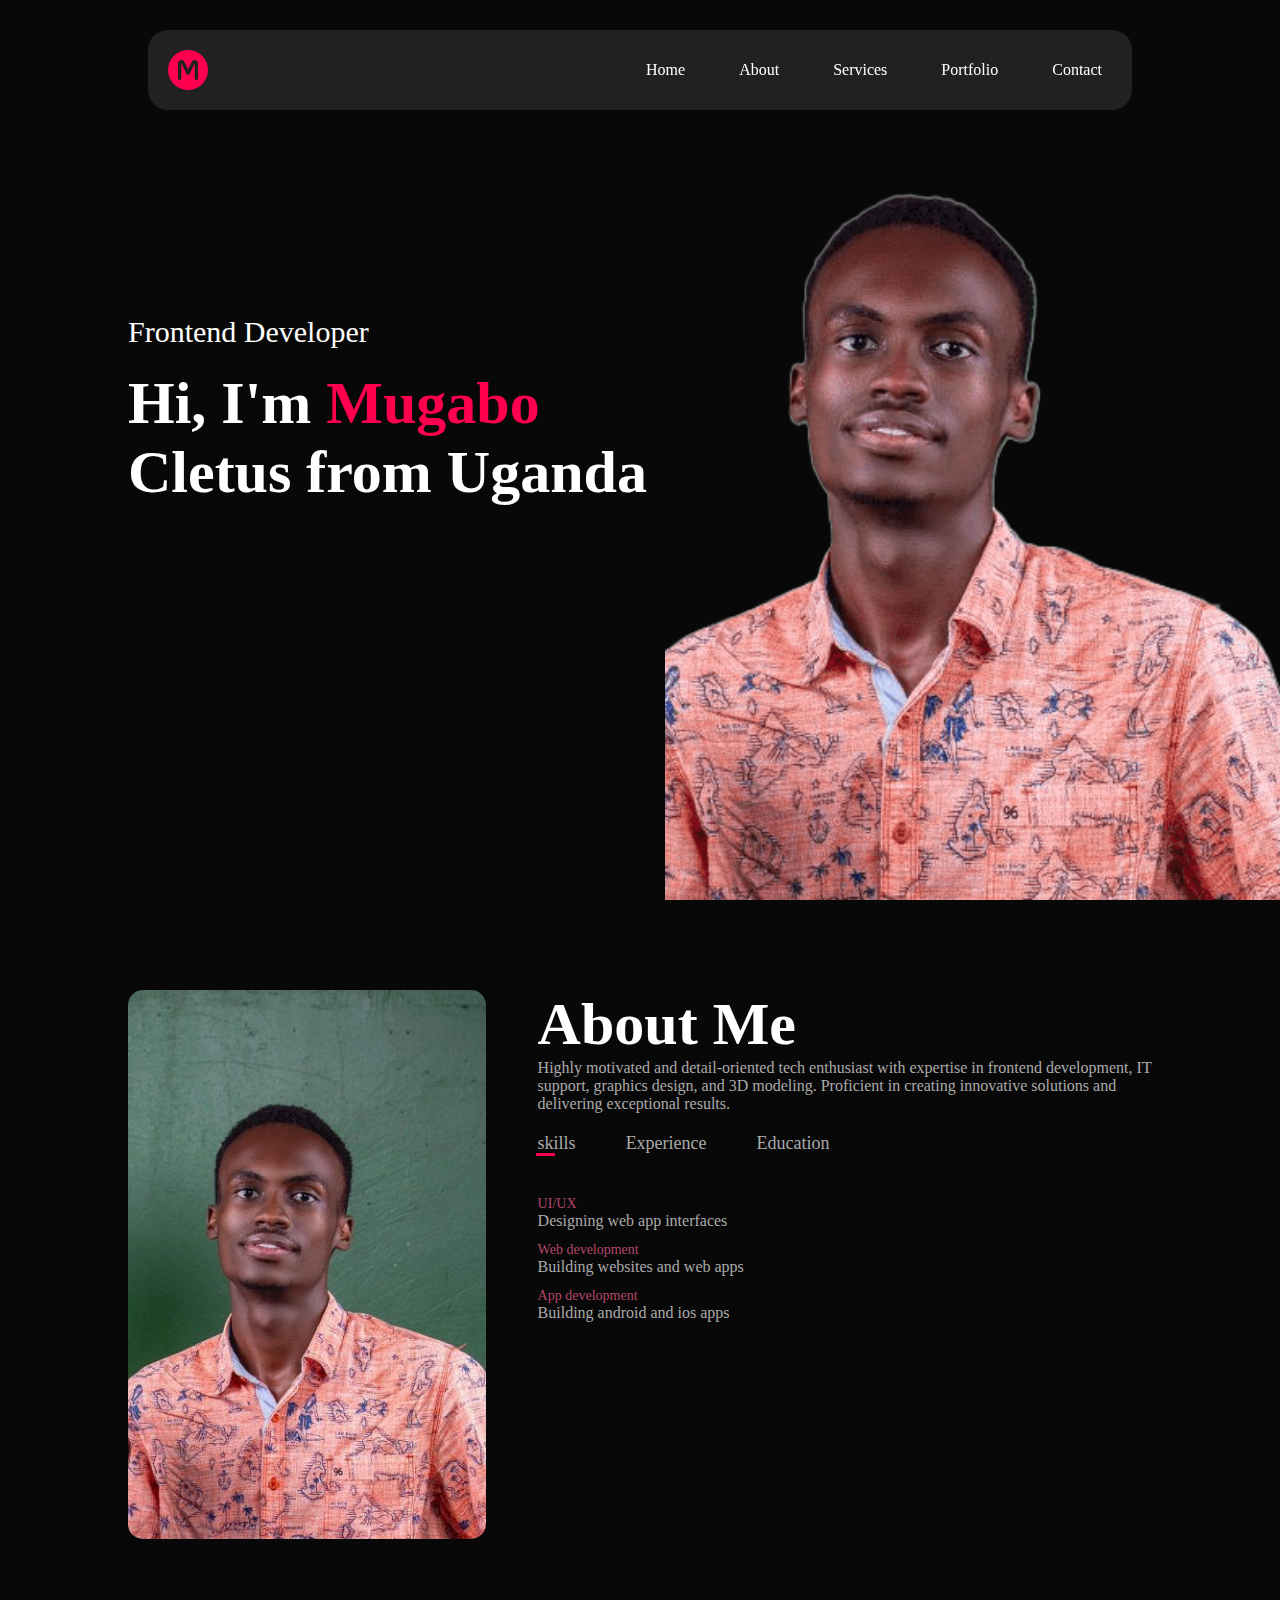
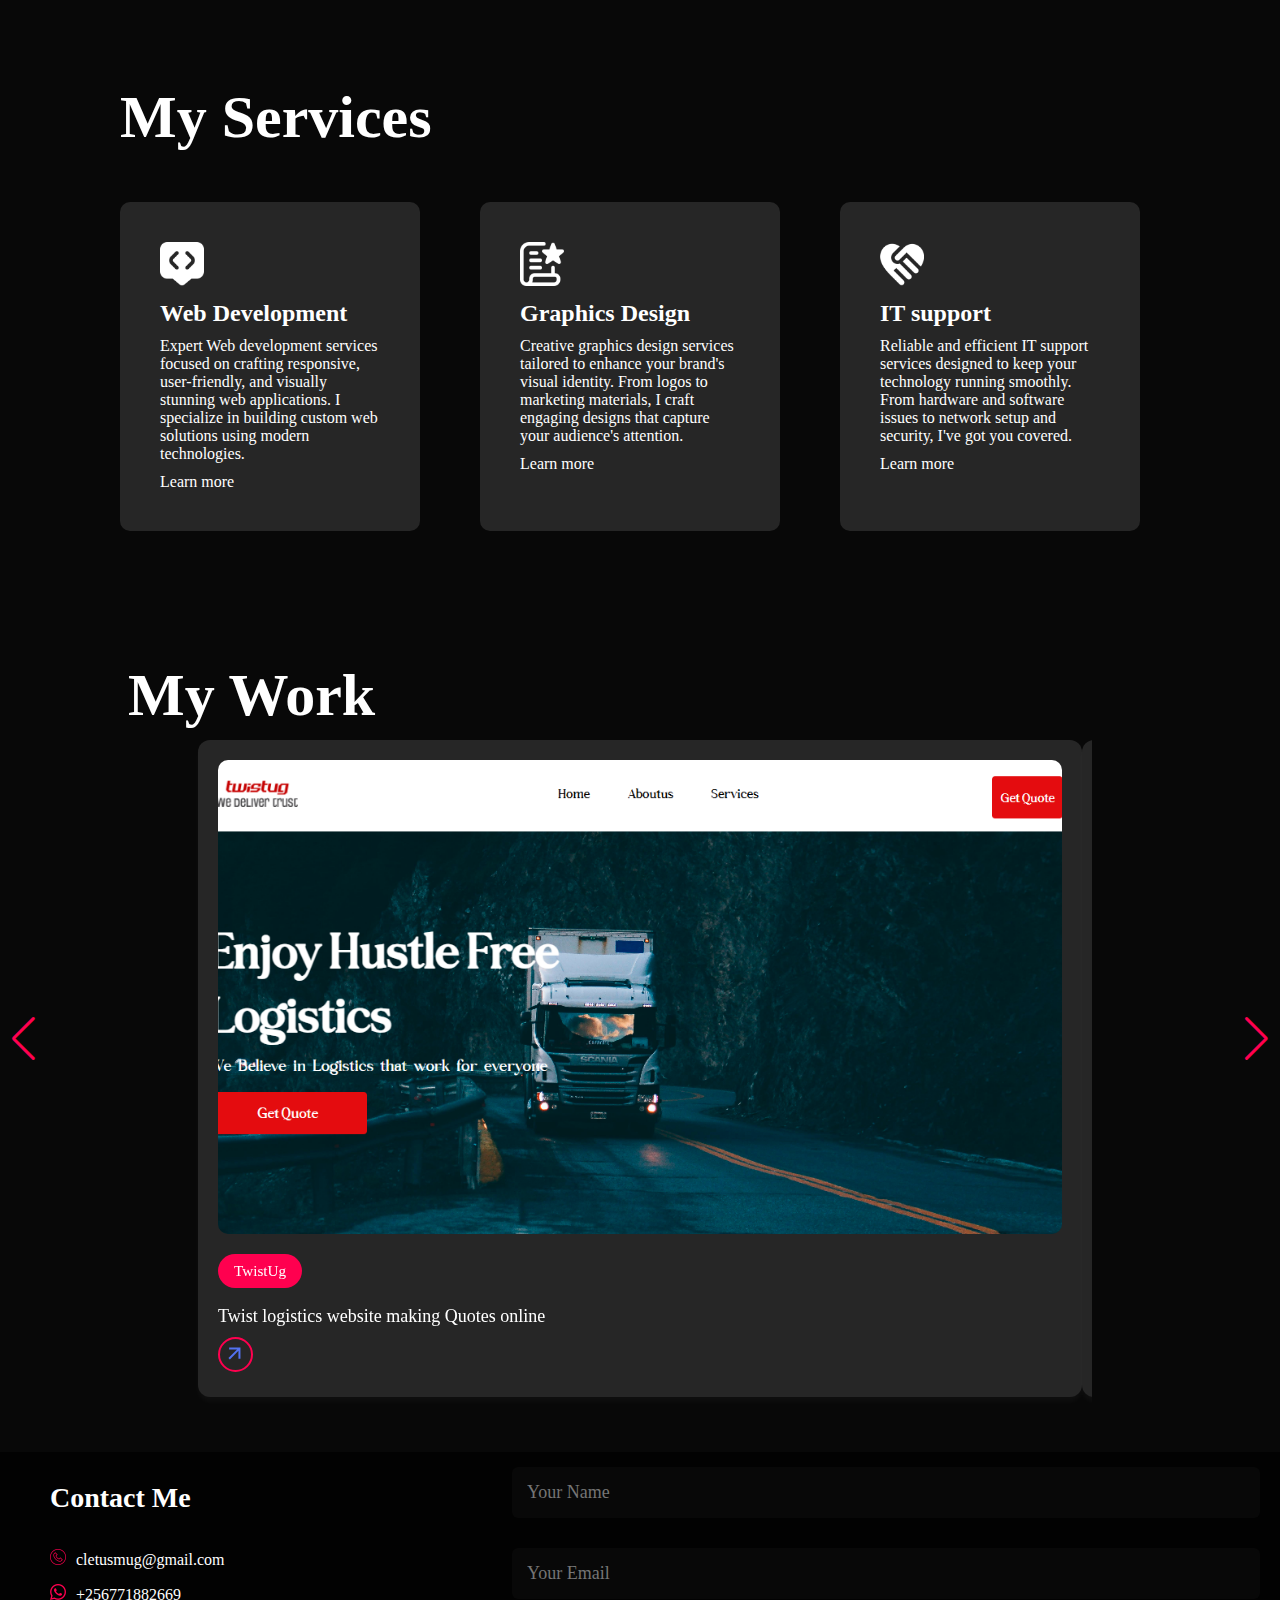
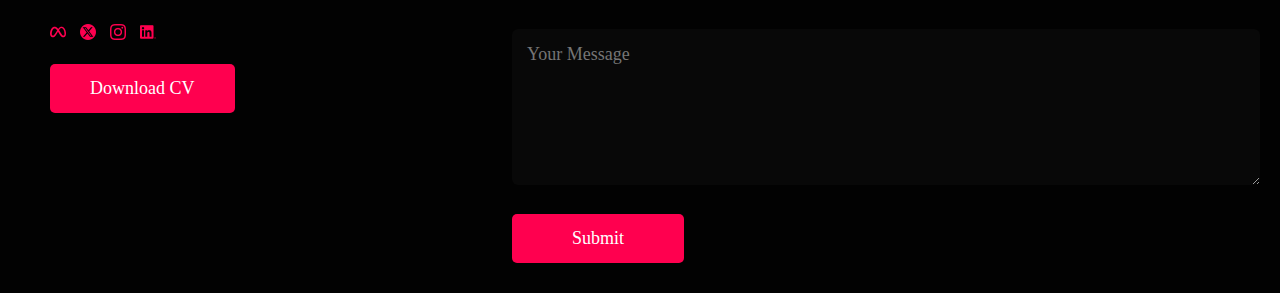
==== commit f17665c3: "made the hamburger menu responsive" ====
--- a/index.html
+++ b/index.html
@@ -254,8 +254,8 @@
 
     </script> -->
     <script src="https://cdn.jsdelivr.net/npm/swiper@11/swiper-bundle.min.js"></script>
-    <script src="script.js"></script>   
-    <script>
+    
+    <script src="scripts.js">
                 new Swiper('.card-wrapper', {
             loop: true,
             spaceBetween: 30,
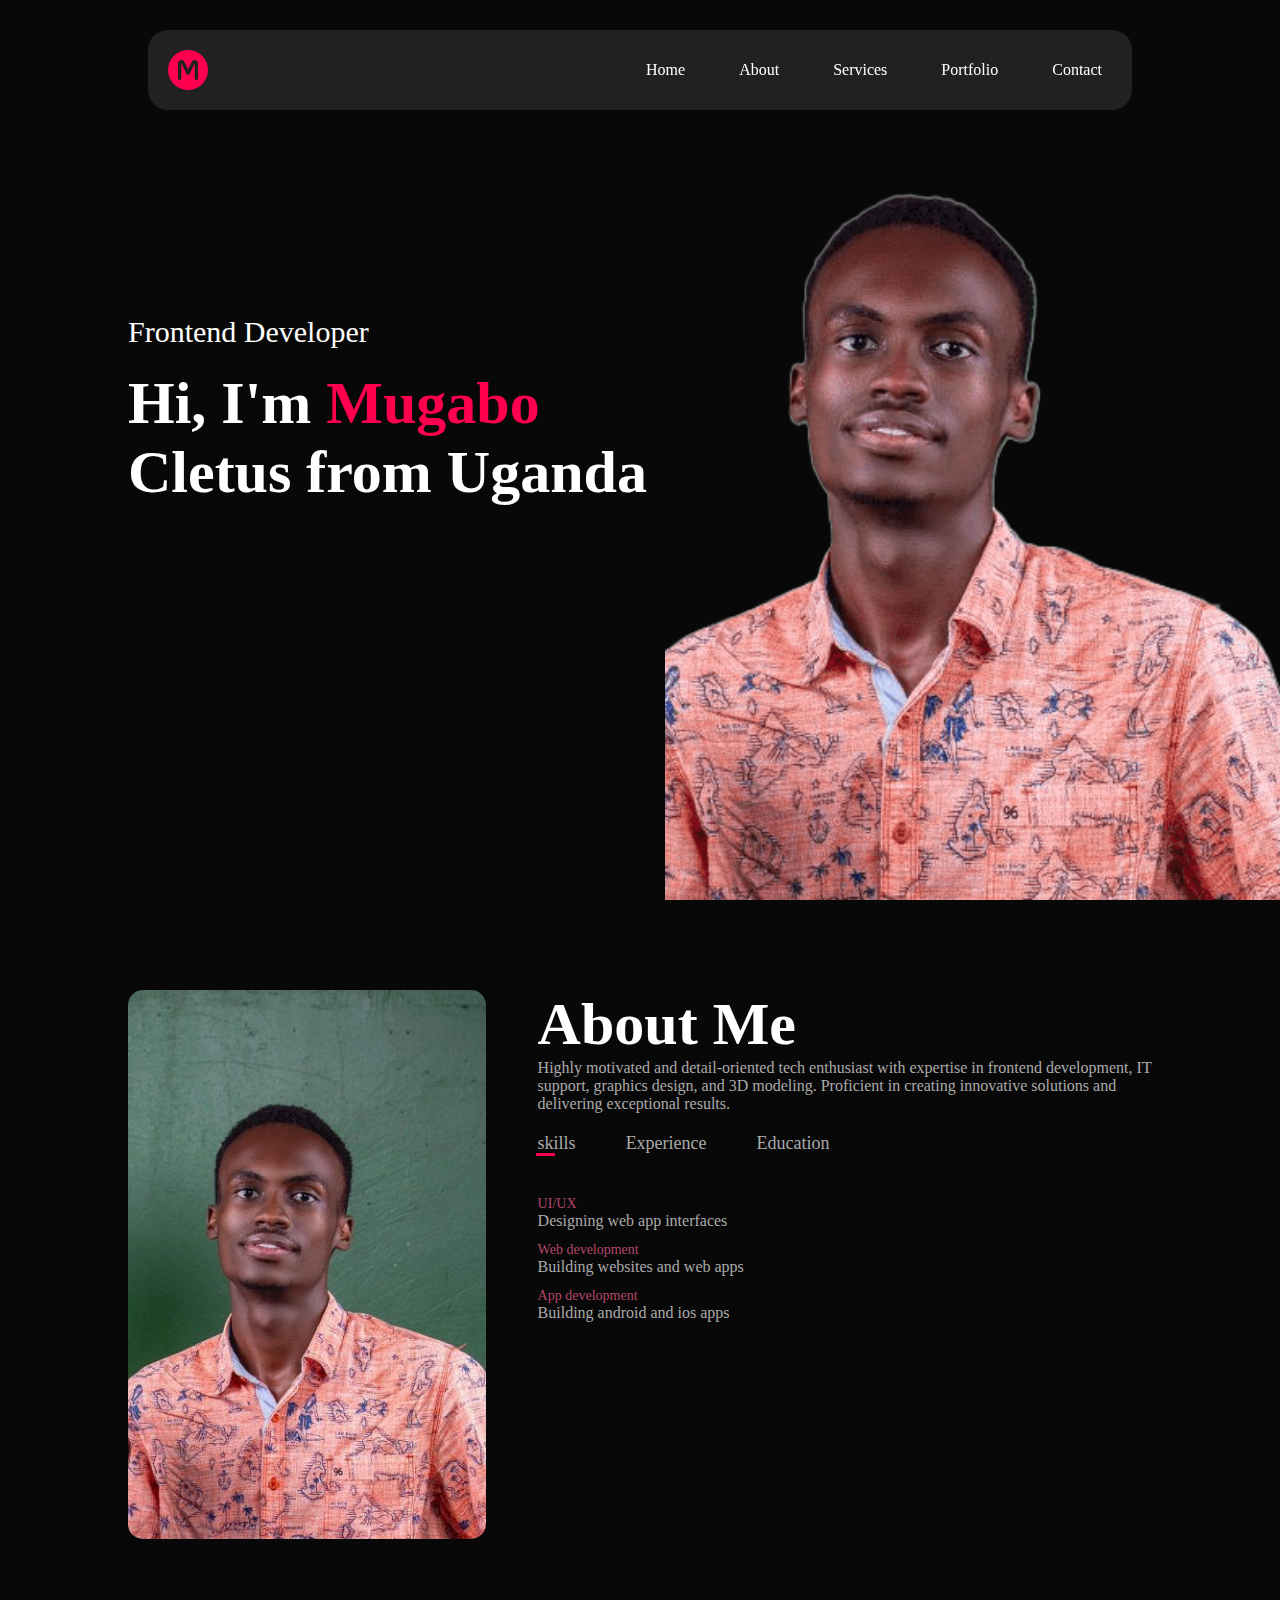
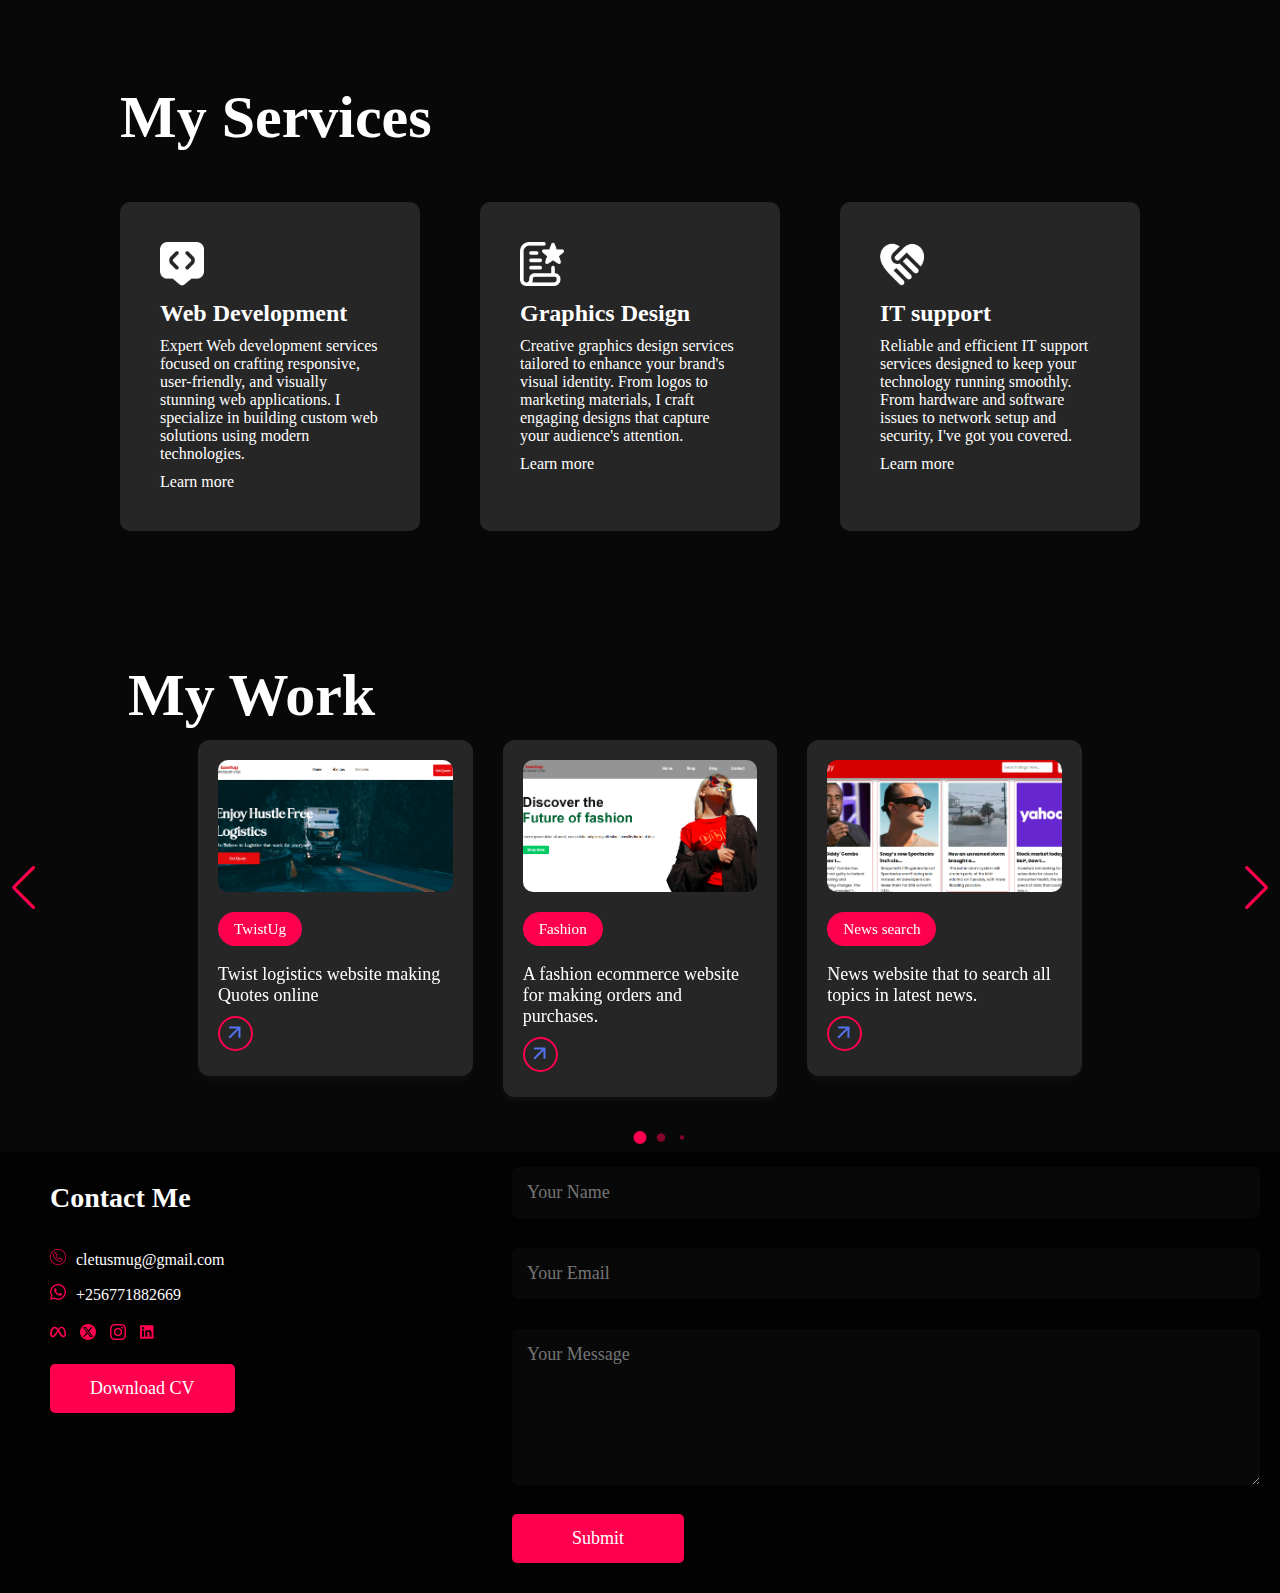
==== commit 88050e3f: "made my work tabs responsive" ====
--- a/index.html
+++ b/index.html
@@ -212,7 +212,7 @@
                     <a href="#"><img src="Images/instagram-16.png" alt=""></a>
                     <a href="#"><img src="Images/linkedin-16.png" alt=""></a>
                 </div>
-                <a href="CV.pdf" class="btn" download="btn btn--download">Download CV</a>
+                <a href="Cletus Updated CV.pdf" class="btn" download="btn btn--download">Download CV</a>
             </div>
             <div class="right-col">
                 <form name="submit-to-google-sheet">
@@ -256,36 +256,36 @@
     <script src="https://cdn.jsdelivr.net/npm/swiper@11/swiper-bundle.min.js"></script>
     
     <script src="scripts.js">
-                new Swiper('.card-wrapper', {
-            loop: true,
-            spaceBetween: 30,
-
-            // If we need pagination
-            pagination: {
-                el: '.swiper-pagination',
-                clickable: true,
-                dynamicBullets: true
-            },
-
-            // Navigation arrows
-            navigation: {
-                nextEl: '.swiper-button-next',
-                prevEl: '.swiper-button-prev',
-            },
-
-            breakpoints:{
-                0:{
-                    slidesPerView:1
-                },
-                768:{
-                    slidesPerView:2
-                },
-                1024:{
-                    slidesPerView:3
-                }
-            }
-
-            }); 
+            // new Swiper('.card-wrapper', {
+            // loop: true,
+            // spaceBetween: 30,
+
+            // // If we need pagination
+            // pagination: {
+            //     el: '.swiper-pagination',
+            //     clickable: true,
+            //     dynamicBullets: true
+            // },
+
+            // // Navigation arrows
+            // navigation: {
+            //     nextEl: '.swiper-button-next',
+            //     prevEl: '.swiper-button-prev',
+            // },
+
+            // breakpoints:{
+            //     0:{
+            //         slidesPerView:1
+            //     },
+            //     768:{
+            //         slidesPerView:2
+            //     },
+            //     1024:{
+            //         slidesPerView:3
+            //     }
+            // }
+
+            // }); 
     </script>                   
 </body>
 </html>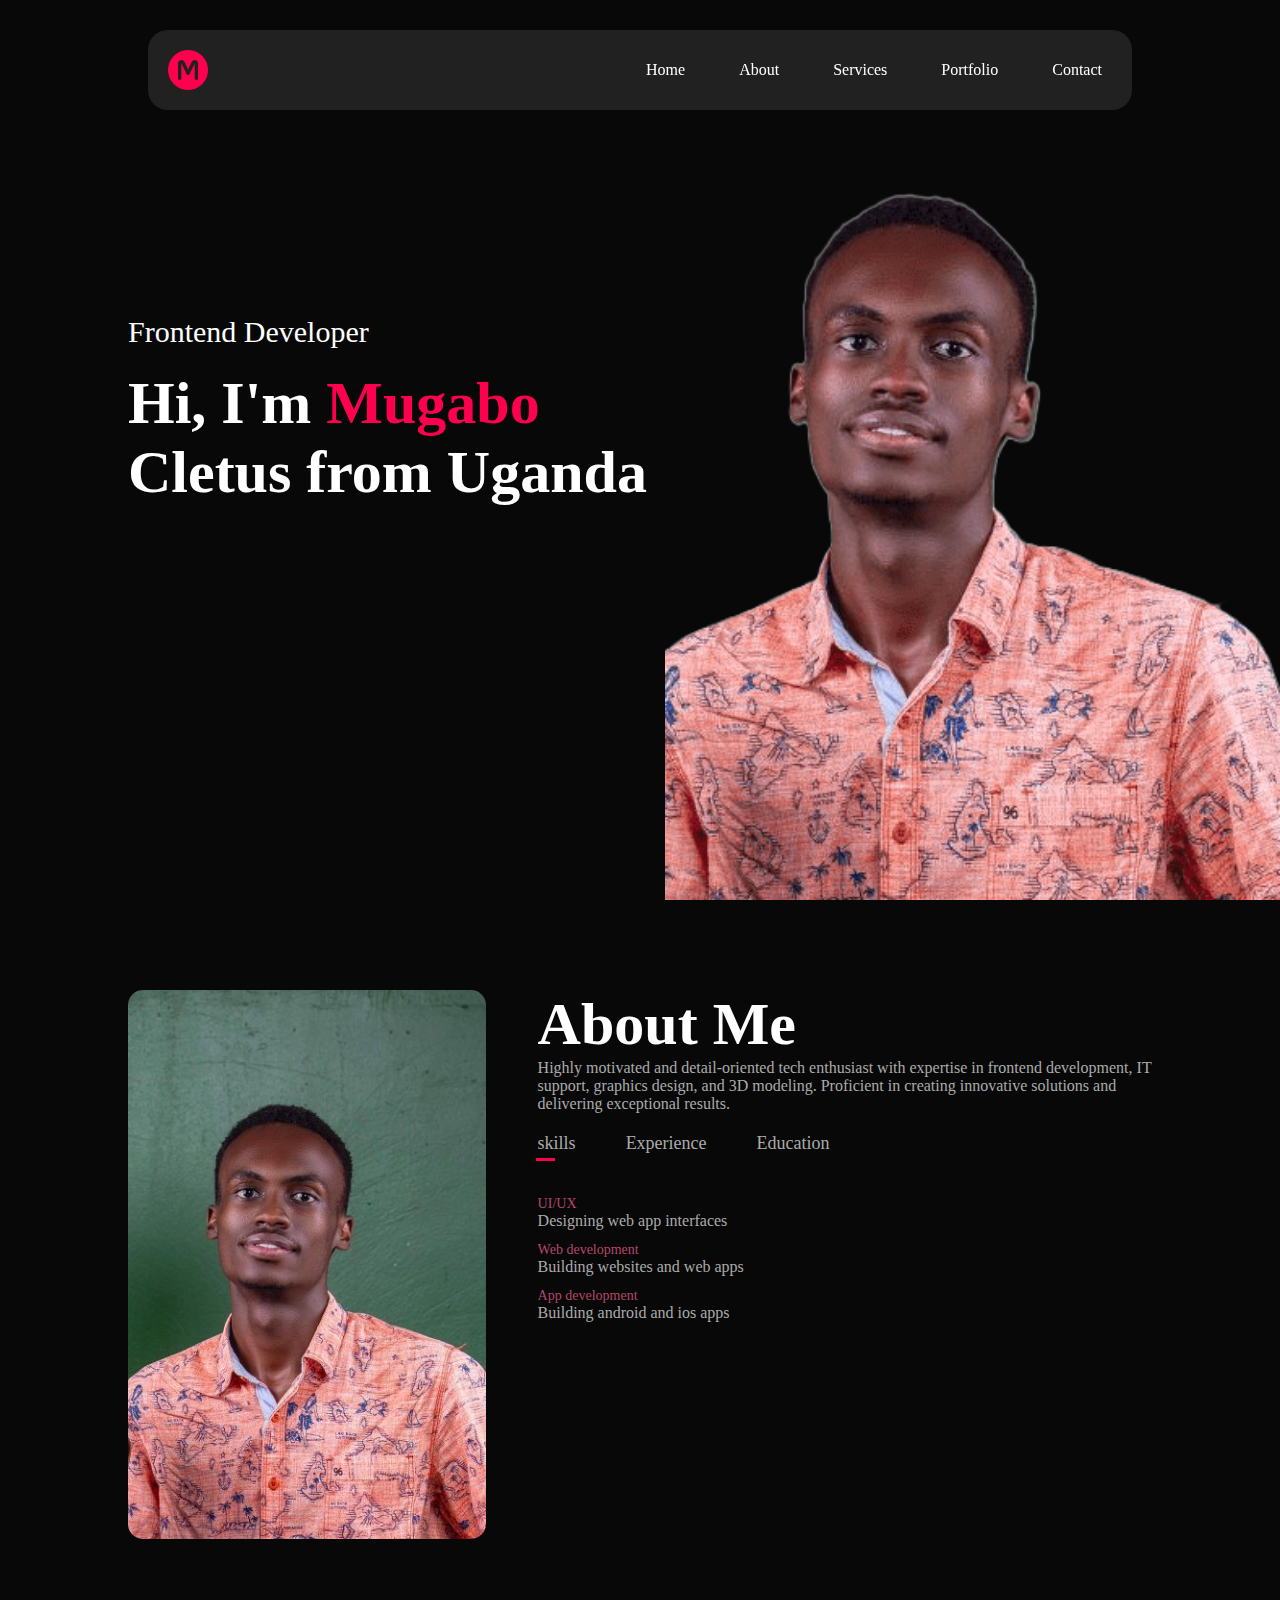
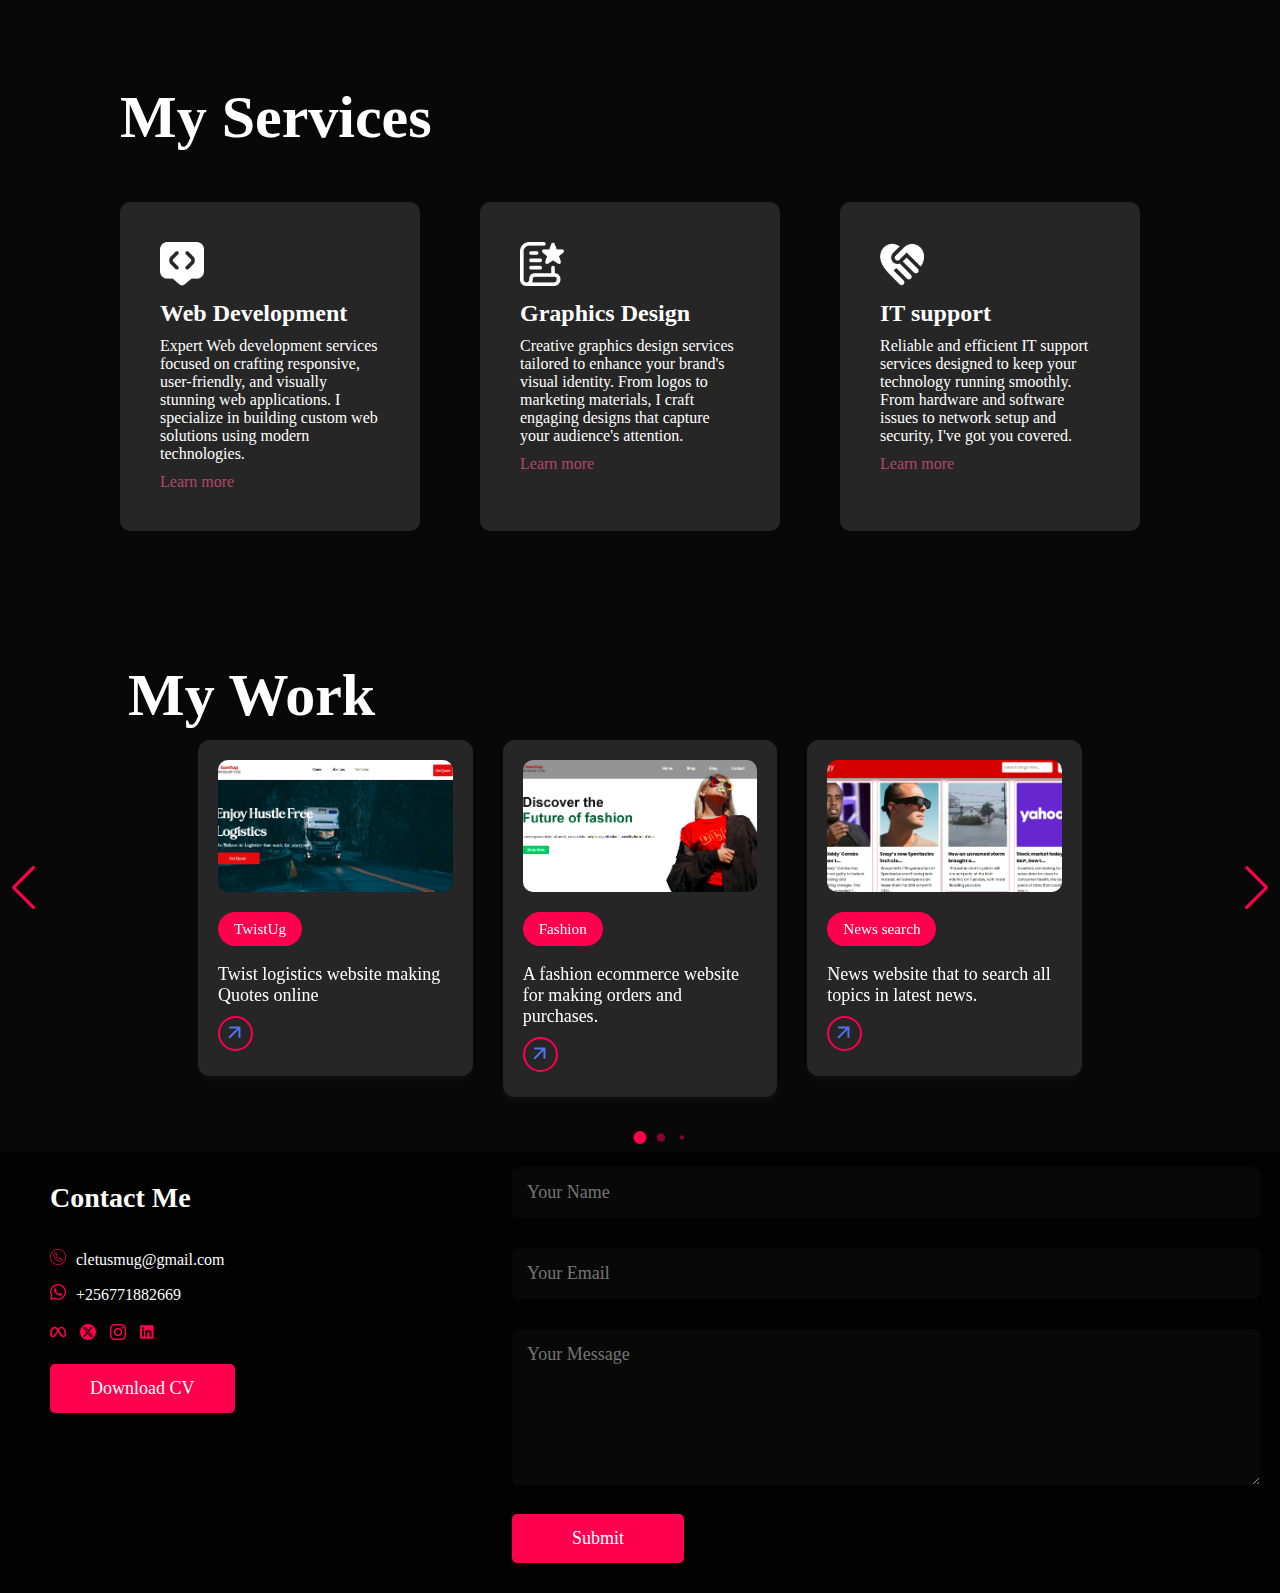
==== commit e5df96df: ""Updated index.html, scripts.js, and style.css: added event parameter to opentab function, changed m" ====
--- a/index.html
+++ b/index.html
@@ -52,9 +52,9 @@
                     </p>
 
                         <div class="tab-titles">
-                            <p class="tab-links active-link" onclick="opentab('skills')">skills</p>
-                            <p class="tab-links" onclick="opentab('experience')">Experience</p>
-                            <p class="tab-links" onclick="opentab('education')">Education</p>
+                            <p class="tab-links active-link" onclick="opentab(event,'skills')">skills</p>
+                            <p class="tab-links" onclick="opentab(event,'experience')">Experience</p>
+                            <p class="tab-links" onclick="opentab(event,'education')">Education</p>
                         </div>
                         <div class="tab-contents active-tab" id="skills">
                             <ul>
--- a/style.css
+++ b/style.css
@@ -200,7 +200,7 @@
     height: 3px;
     background: #ff004f;
     position: absolute;
-    margin-top: 20px;
+    margin-top: 25px;
     margin-left: -40px;
     top: 0;
     bottom: -8px;
@@ -263,7 +263,7 @@
 }
 
 .services-list div a{
-    color: #ffffff;
+    color: #b54769;
     text-decoration: none;
     padding-top: 10px;
     cursor: pointer;
@@ -277,11 +277,12 @@
 .services-list div:hover{
     background: #ff004f;
     transform: scale(1.15);
+    color: #ffffff;
 }
 
 .services-list div a:hover{
     text-decoration: underline;
-    color: #fff;
+    color: #ffffff;
 }
 
 /* ------Work----- */
